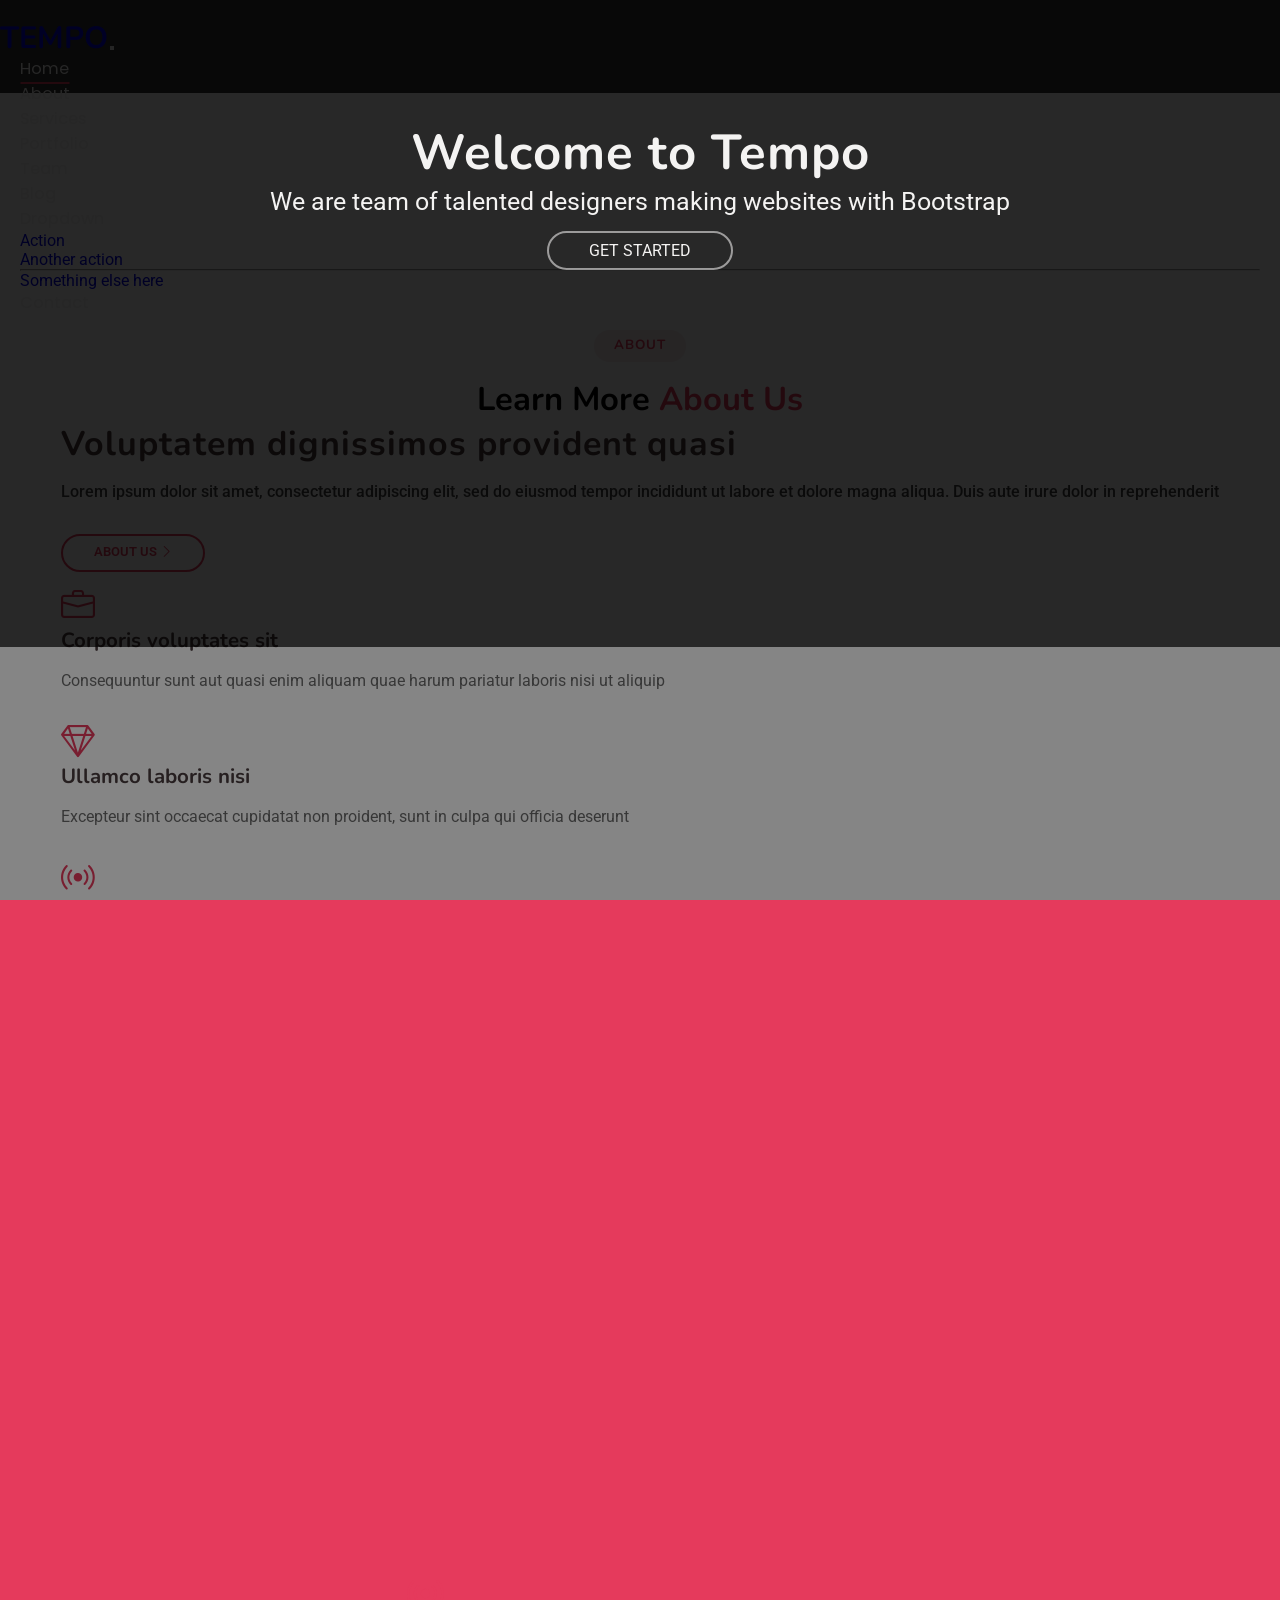
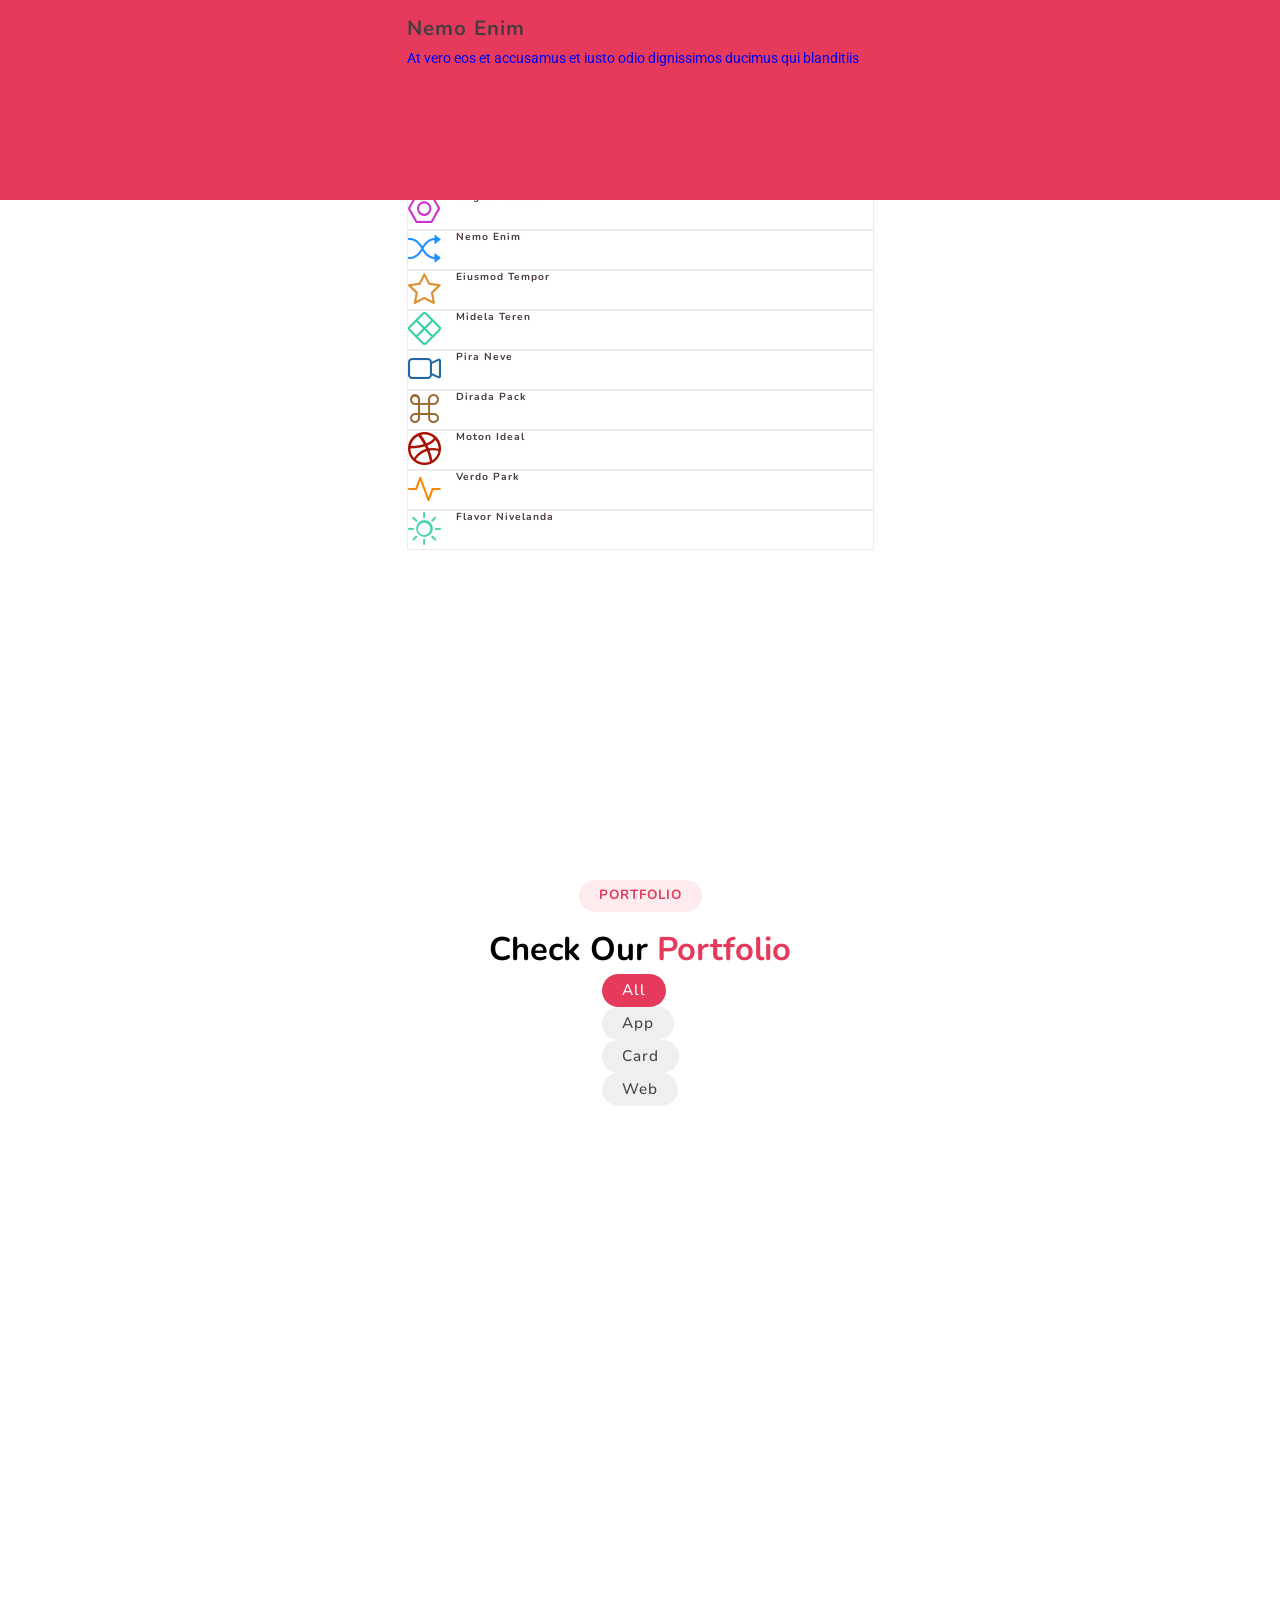
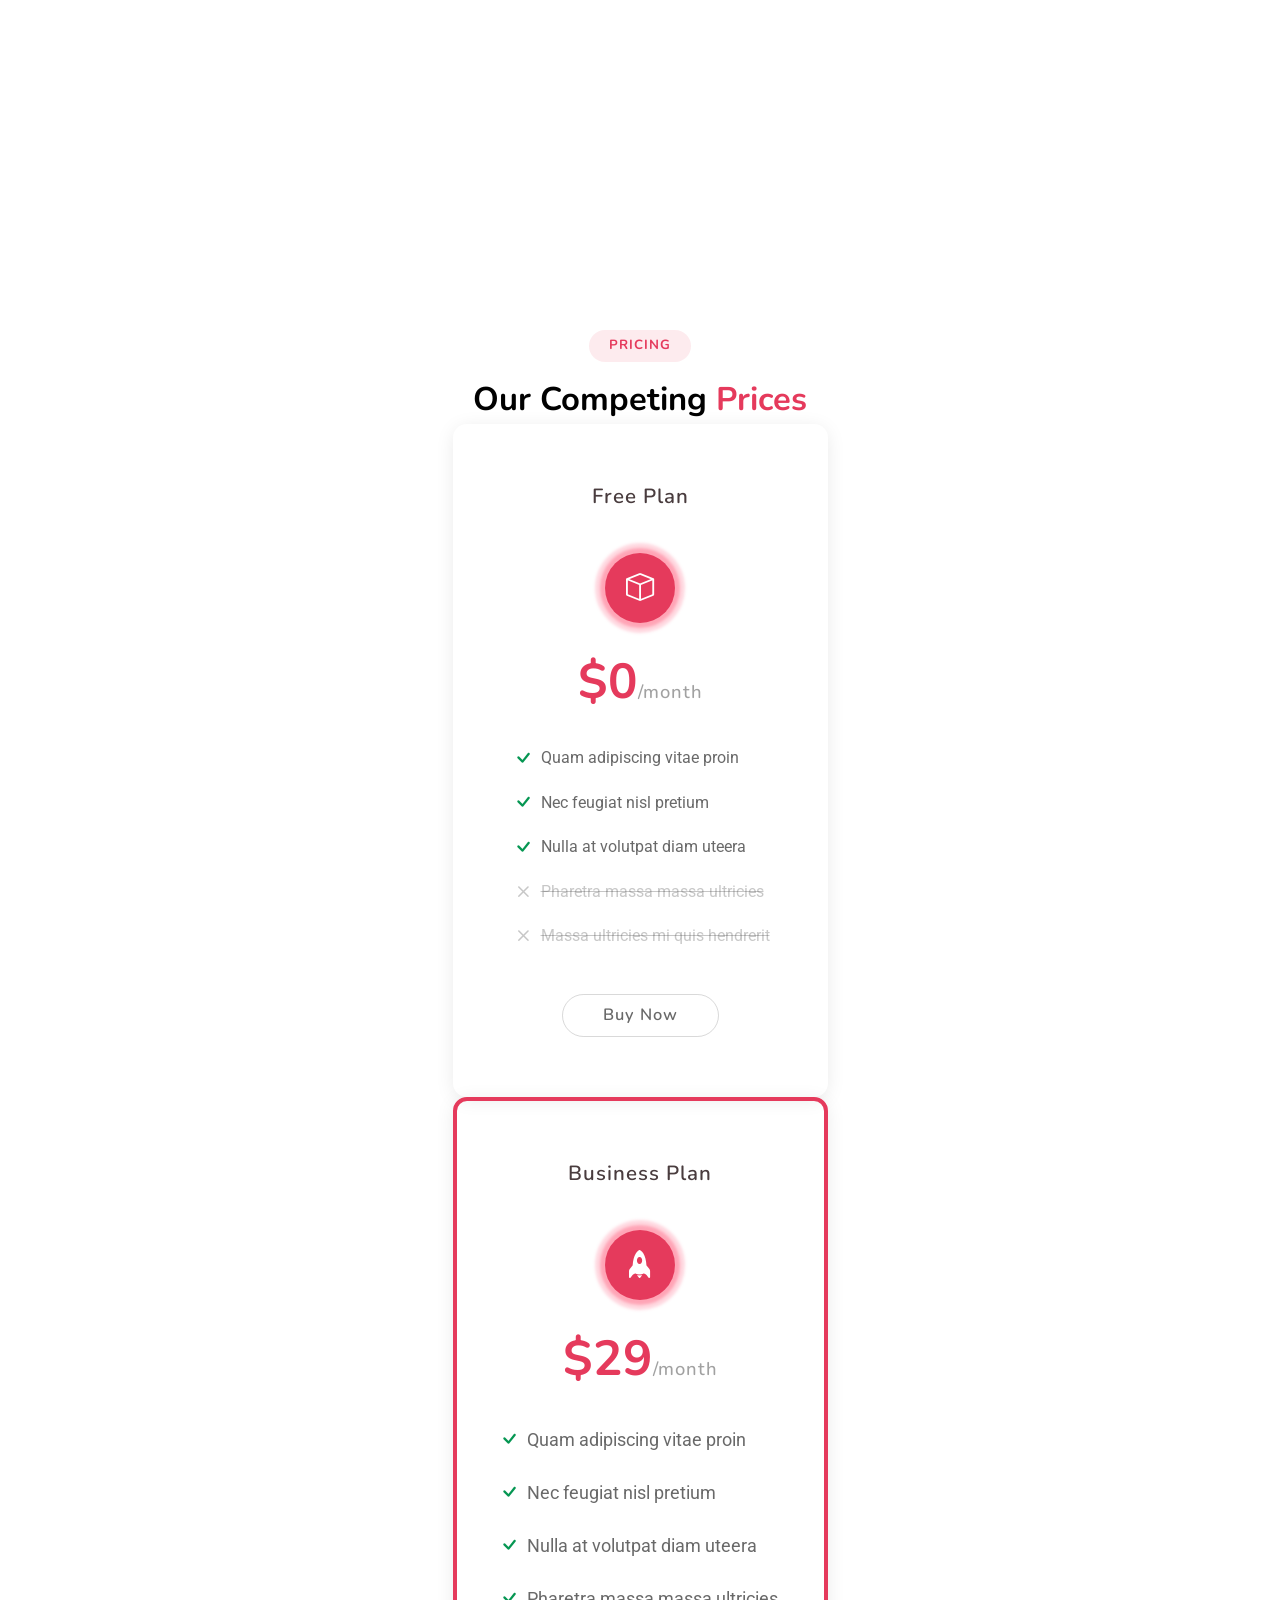
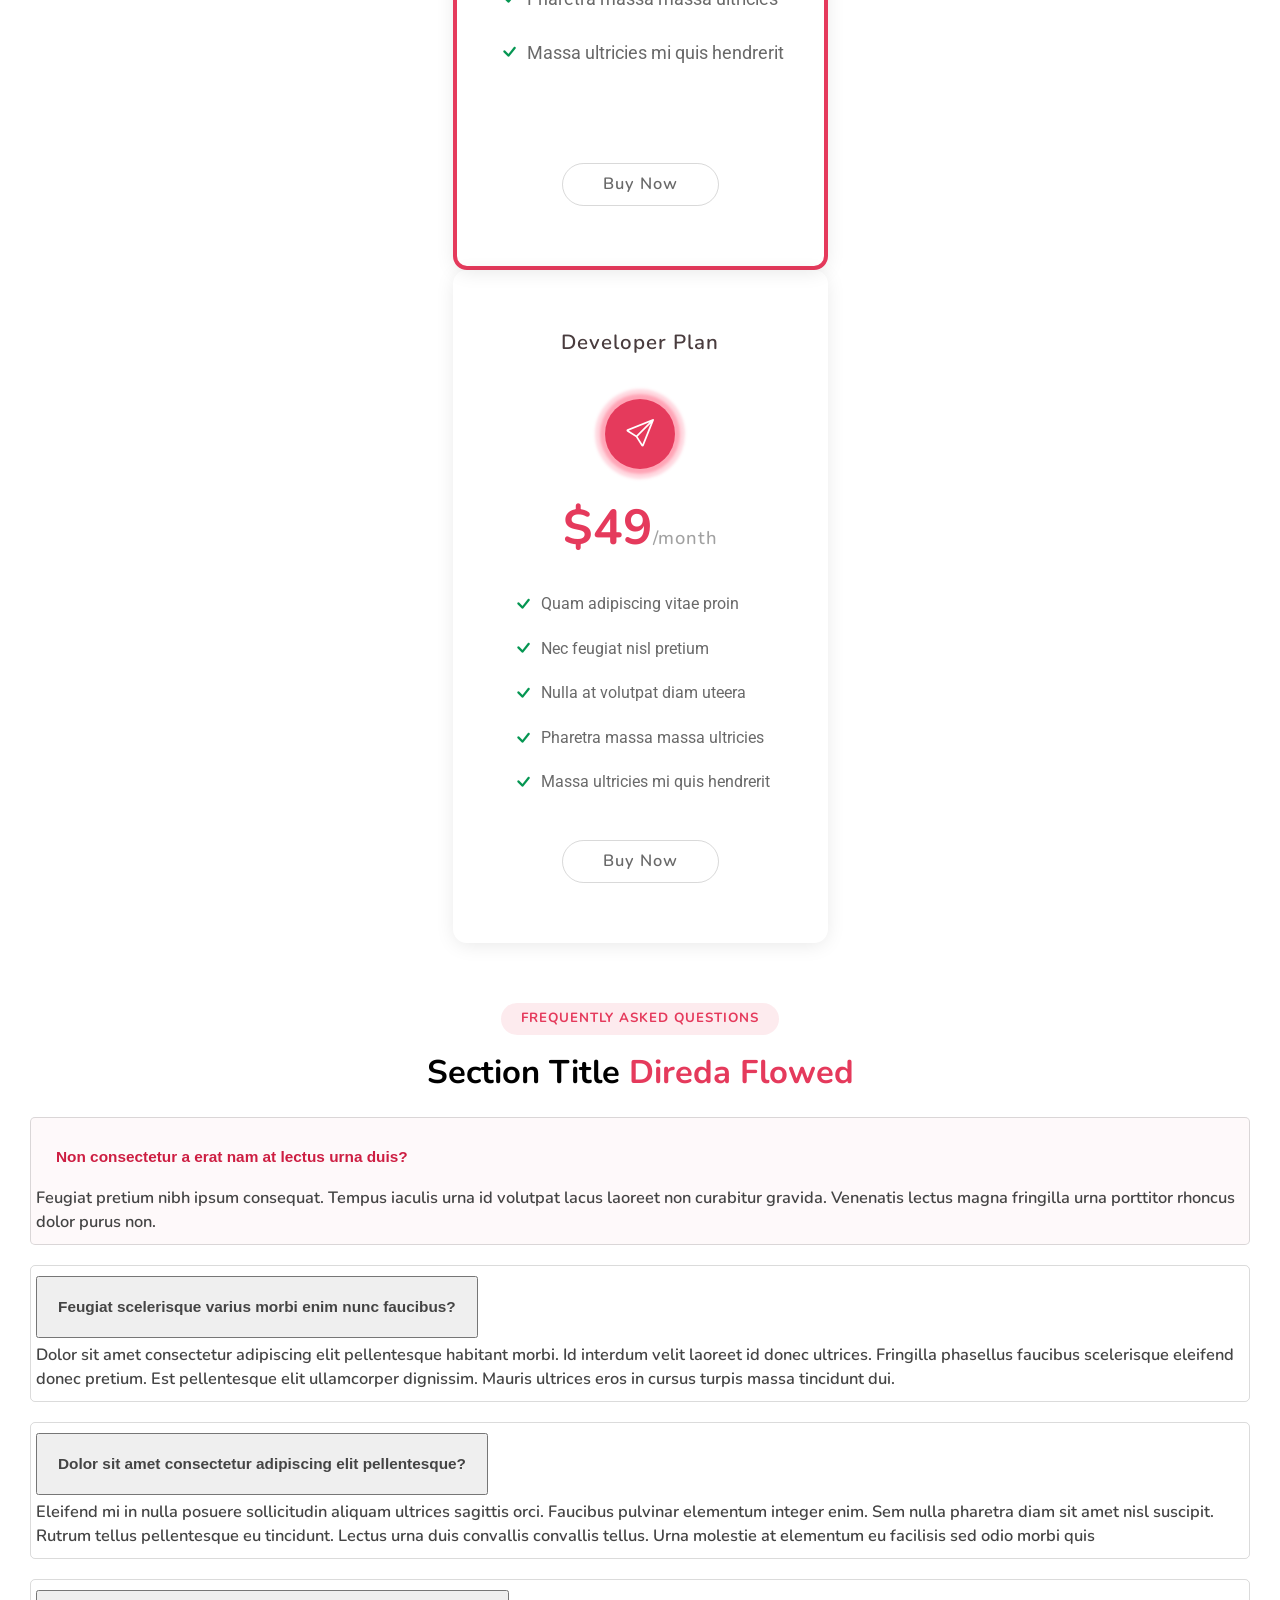
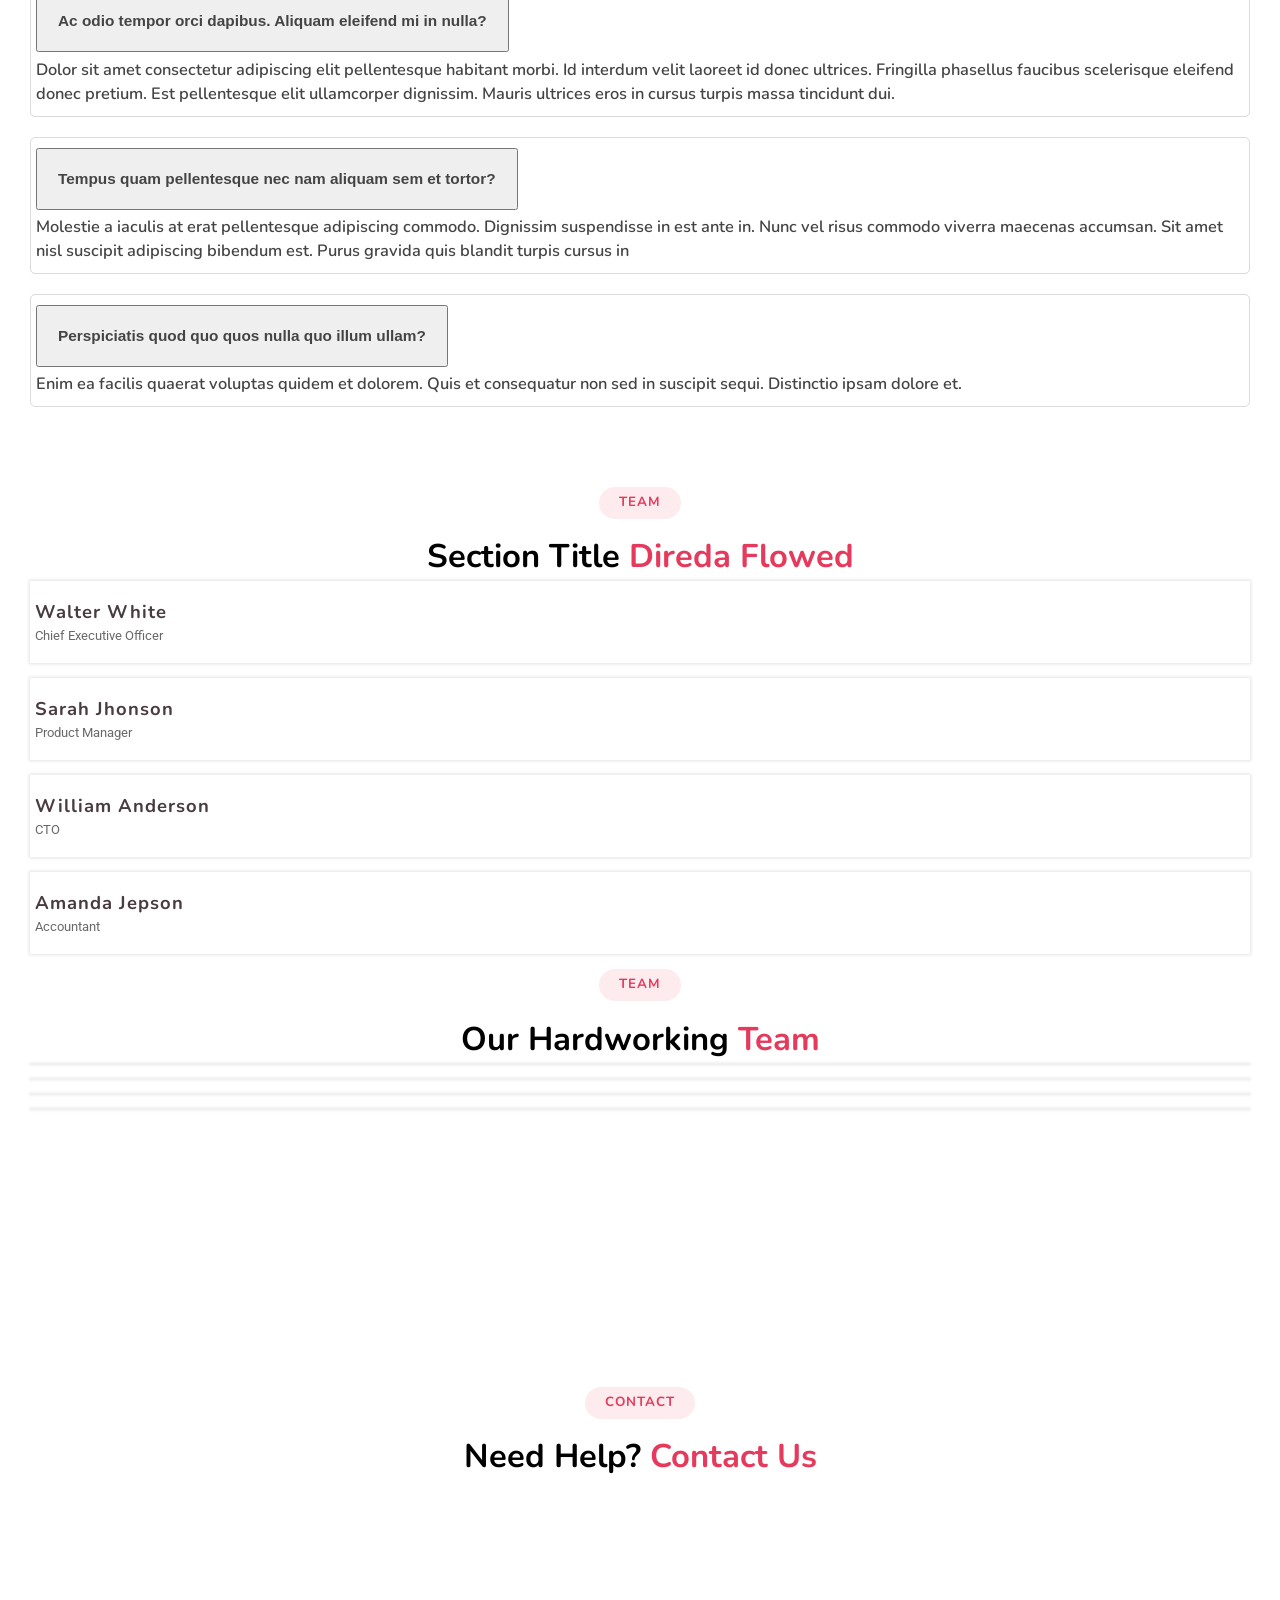
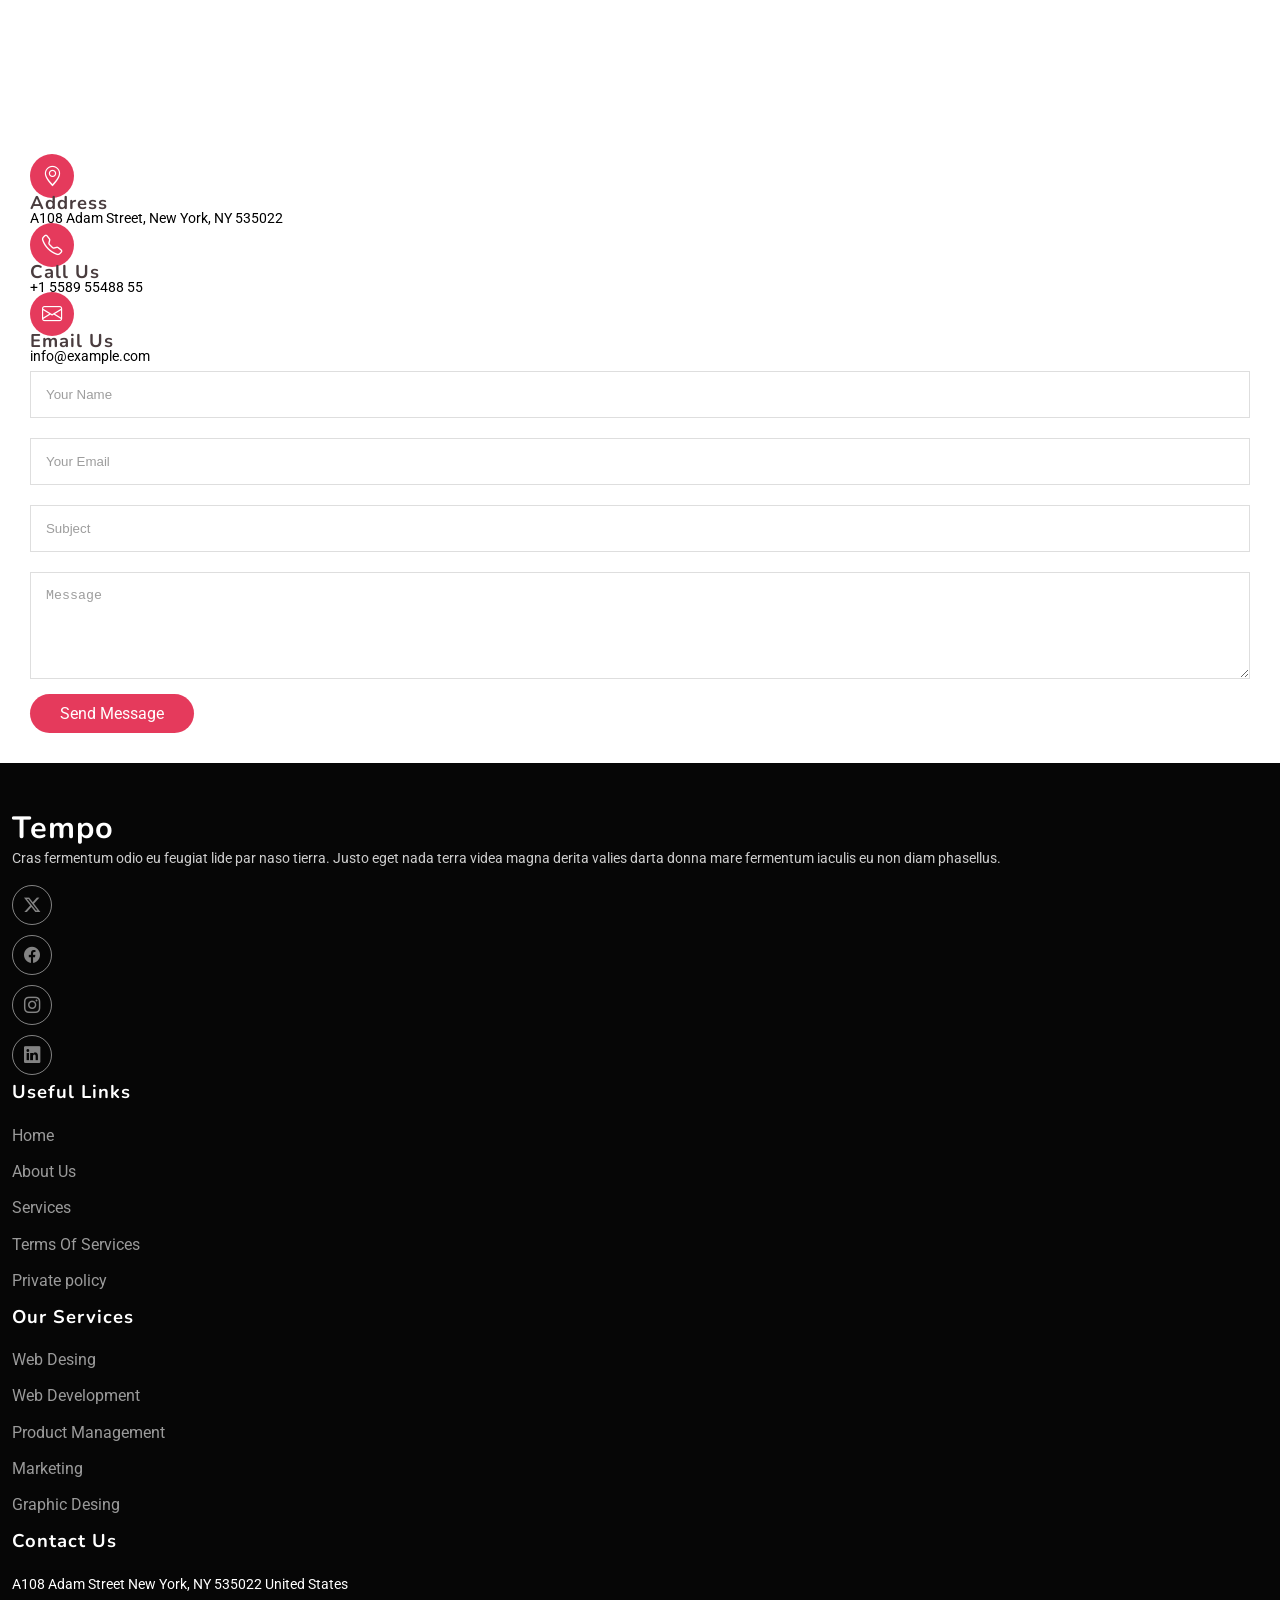
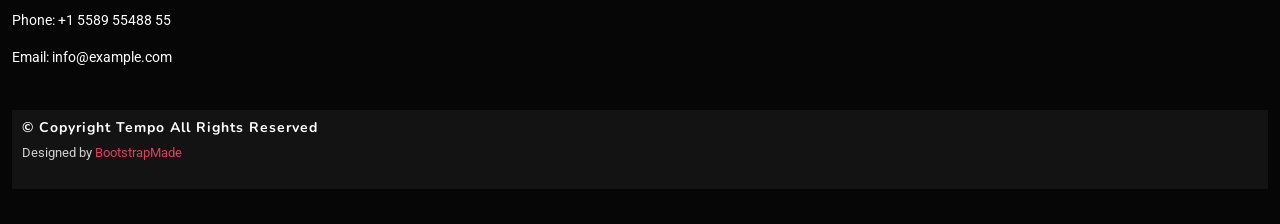
==== index.html @ a2fdde52 "Add files via upload" ====
<!DOCTYPE html>
<html lang="en">
  <head>
    <meta charset="UTF-8" />
    <meta name="viewport" content="width=device-width, initial-scale=1.0" />
    <!-- Fonts -->
    <link rel="preconnect" href="https://fonts.googleapis.com" />
    <link rel="preconnect" href="https://fonts.gstatic.com" crossorigin />
    <link
      href="https://fonts.googleapis.com/css2?family=Nunito:ital,wght@0,200..1000;1,200..1000&family=Poppins:ital,wght@0,100;0,200;0,300;0,400;0,500;0,600;0,700;0,800;0,900;1,100;1,200;1,300;1,400;1,500;1,600;1,700;1,800;1,900&family=Roboto:ital,wght@0,100..900;1,100..900&display=swap"
      rel="stylesheet" />
    <!-- Icons -->
    <link
      rel="stylesheet"
      href="https://cdn.jsdelivr.net/npm/bootstrap-icons@1.11.3/font/bootstrap-icons.min.css" />
    <!-- Font Awesome styles -->
    <link rel="stylesheet" href="fontawesome-free-7.0.0-web/css/all.min.css" />
    <link rel="stylesheet" href="bootstrap/css/bootstrap.min.css" />
    <link rel="stylesheet" href="style.css" />
    <title>Tempo</title>
  </head>
  <body data-bs-spy="scroll" data-bs-target="#navbar-example">
    <!-- Navbar  -->
    <nav
      class="navbar navbar-expand-lg navbar-dark fixed-top"
      id="navbar-example">
      <div class="container align-items-center">
        <a class="navbar-brand" href="#">Tempo</a>
        <button
          class="navbar-toggler"
          type="button"
          data-bs-toggle="collapse"
          data-bs-target="#navbarSupportedContent"
          aria-controls="navbarSupportedContent"
          aria-expanded="false"
          aria-label="Toggle navigation">
          <span class="navbar-toggler-icon"></span>
        </button>
        <div class="collapse navbar-collapse" id="navbarSupportedContent">
          <ul class="navbar-nav ms-auto mb-2 mb-lg-0">
            <li class="nav-item">
              <a class="nav-link active" aria-current="page" href="#home"
                >Home</a
              >
            </li>
            <li class="nav-item">
              <a class="nav-link" href="#about">About</a>
            </li>
            <li class="nav-item">
              <a class="nav-link" href="#services">Services</a>
            </li>
            <li class="nav-item">
              <a class="nav-link" href="#portfolio">Portfolio</a>
            </li>
            <li class="nav-item">
              <a class="nav-link" href="#team">Team</a>
            </li>
            <li class="nav-item">
              <a class="nav-link" href="#blog">Blog</a>
            </li>
            <li class="nav-item dropdown">
              <a
                class="nav-link dropdown-toggle"
                href="#"
                role="button"
                data-bs-toggle="dropdown"
                aria-expanded="false">
                Dropdown
              </a>
              <ul class="dropdown-menu">
                <li><a class="dropdown-item" href="#">Action</a></li>
                <li><a class="dropdown-item" href="#">Another action</a></li>
                <li><hr class="dropdown-divider" /></li>
                <li>
                  <a class="dropdown-item" href="#">Something else here</a>
                </li>
              </ul>
            </li>
            <li class="nav-item">
              <a class="nav-link" href="#contact">Contact</a>
            </li>
          </ul>
        </div>
      </div>
    </nav>
    <!-- Navbar-->
    <!-- hero -->
    <section class="hero-section vh-100 position-relative" id="home">
      <div class="items">
        <h1>Welcome to Tempo</h1>
        <p>We are team of talented designers making websites with Bootstrap</p>
        <a href="#" class="hero-section-btn">GET STARTED</a>
      </div>
    </section>
    <!-- hero -->
    <!-- about -->
    <section class="about" id="about">
      <div class="section-header">
        <h2 class="badge-custom">ABOUT</h2>
        <p>
          <span>Learn More</span>
          <span class="discription-title">About Us</span>
        </p>
      </div>
      <div class="container mt-5">
        <div class="row">
          <div
            class="col-12 col-xl-5 d-flex flex-column align-items-xl-start align-items-center">
            <h3>Voluptatem dignissimos provident quasi</h3>
            <p>
              Lorem ipsum dolor sit amet, consectetur adipiscing elit, sed do
              eiusmod tempor incididunt ut labore et dolore magna aliqua. Duis
              aute irure dolor in reprehenderit
            </p>
            <a href="#" class="about-btn"
              >ABOUT US <i class="bi bi-chevron-right"></i
            ></a>
          </div>
          <div class="col-12 col-xl-7">
            <div class="row">
              <div class="col-md-6 items">
                <i class="bi bi-briefcase"></i>
                <a href="#">Corporis voluptates sit</a>
                <p>
                  Consequuntur sunt aut quasi enim aliquam quae harum pariatur
                  laboris nisi ut aliquip
                </p>
              </div>
              <div class="col-md-6 items">
                <i class="bi bi-gem"></i>
                <a href="#">Ullamco laboris nisi</a>
                <p>
                  Excepteur sint occaecat cupidatat non proident, sunt in culpa
                  qui officia deserunt
                </p>
              </div>
              <div class="col-md-6 items">
                <i class="bi bi-broadcast"></i>
                <a href="#">Labore consequatur</a>
                <p>
                  Aut suscipit aut cum nemo deleniti aut omnis. Doloribus ut
                  maiores omnis facere
                </p>
              </div>
              <div class="col-md-6 items">
                <i class="bi bi-easel"></i>
                <a href="#">Beatae veritatis</a>
                <p>
                  Expedita veritatis consequuntur nihil tempore laudantium vitae
                  denat pacta
                </p>
              </div>
            </div>
          </div>
        </div>
      </div>
    </section>
    <!-- about -->
    <!-- services -->
    <section class="services" id="services">
      <div class="section-header">
        <h2 class="badge-custom">Services</h2>
        <p>
          <span>Check Our</span> <span class="discription-title">Services</span>
        </p>
      </div>
      <div class="container mt-5">
        <div class="row row-gap-3 mb-5">
          <div class="col-12 col-md-6 col-xl-3">
            <a
              href="#"
              class="card position-relative border-0 d-flex flex-column p-4 justify-content-center align-items-start">
              <i class="bi bi-activity"></i>
              <h4>Lorem Ipsum</h4>
              <p>
                Voluptatum deleniti atque corrupti quos dolores et quas
                molestias excepturi
              </p>
            </a>
          </div>
          <div class="col-12 col-md-6 col-xl-3">
            <a
              href="#"
              class="card border-0 d-flex flex-column p-4 justify-content-center align-items-start">
              <i class="bi bi-bounding-box-circles icon"></i>
              <h4>Sed ut perspici</h4>
              <p>
                Duis aute irure dolor in reprehenderit in voluptate velit esse
                cillum dolore
              </p>
            </a>
          </div>
          <div class="col-12 col-md-6 col-xl-3">
            <a
              href="#"
              class="card border-0 d-flex flex-column p-4 justify-content-center align-items-start">
              <i class="bi bi-calendar4-week icon"></i>
              <h4>Magni Dolores</h4>
              <p>
                Excepteur sint occaecat cupidatat non proident, sunt in culpa
                qui officia
              </p>
            </a>
          </div>
          <div class="col-12 col-md-6 col-xl-3">
            <a
              href="#"
              class="card border-0 d-flex flex-column p-4 justify-content-center align-items-start">
              <i class="bi bi-broadcast icon"></i>
              <h4>Nemo Enim</h4>
              <p>
                At vero eos et accusamus et iusto odio dignissimos ducimus qui
                blanditiis
              </p>
            </a>
          </div>
        </div>
        <div class="row row-gap-3 mb-5">
          <div class="col-12 col-md-4 col-xl-3">
            <a href="#" class="box d-flex p-3 align-items-center gap-4">
              <i class="bi bi-eye icon icon-1"></i>
              <h4>Lorem Ipsum</h4>
            </a>
          </div>
          <div class="col-12 col-md-4 col-xl-3">
            <a href="#" class="box d-flex p-3 align-items-center gap-4">
              <i class="bi bi-infinity icon icon-2"></i>
              <h4>Dolor Sitema</h4>
            </a>
          </div>
          <div class="col-12 col-md-4 col-xl-3">
            <a href="#" class="box d-flex p-3 align-items-center gap-4">
              <i class="bi bi-mortarboard icon icon-3"></i>
              <h4>Sed perspiciatis</h4>
            </a>
          </div>
          <div class="col-12 col-md-4 col-xl-3">
            <a href="#" class="box d-flex p-3 align-items-center gap-4">
              <i class="bi bi-nut icon icon-4"></i>
              <h4>Magni Dolores</h4>
            </a>
          </div>
          <div class="col-12 col-md-4 col-xl-3">
            <a href="#" class="box d-flex p-3 align-items-center gap-4">
              <i class="bi bi-shuffle icon icon-5"></i>
              <h4>Nemo Enim</h4>
            </a>
          </div>
          <div class="col-12 col-md-4 col-xl-3">
            <a href="#" class="box d-flex p-3 align-items-center gap-4">
              <i class="bi bi-star icon icon-6"></i>
              <h4>Eiusmod Tempor</h4>
            </a>
          </div>
          <div class="col-12 col-md-4 col-xl-3">
            <a href="#" class="box d-flex p-3 align-items-center gap-4">
              <i class="bi bi-x-diamond icon icon-7"></i>
              <h4>Midela Teren</h4>
            </a>
          </div>
          <div class="col-12 col-md-4 col-xl-3">
            <a href="#" class="box d-flex p-3 align-items-center gap-4">
              <i class="bi bi-camera-video icon icon-8"></i>
              <h4>Pira Neve</h4>
            </a>
          </div>
          <div class="col-12 col-md-4 col-xl-3">
            <a href="#" class="box d-flex p-3 align-items-center gap-4">
              <i class="bi bi-command icon icon-9"></i>
              <h4>Dirada Pack</h4>
            </a>
          </div>
          <div class="col-12 col-md-4 col-xl-3">
            <a href="#" class="box d-flex p-3 align-items-center gap-4">
              <i class="bi bi-dribbble icon icon-10"></i>
              <h4>Moton Ideal</h4>
            </a>
          </div>
          <div class="col-12 col-md-4 col-xl-3">
            <a href="#" class="box d-flex p-3 align-items-center gap-4">
              <i class="bi bi-activity icon icon-11"></i>
              <h4>Verdo Park</h4>
            </a>
          </div>
          <div class="col-12 col-md-4 col-xl-3">
            <a href="#" class="box d-flex p-3 align-items-center gap-4">
              <i class="bi bi-brightness-high icon icon-12"></i>
              <h4>Flavor Nivelanda</h4>
            </a>
          </div>
        </div>
      </div>
    </section>
    <!-- services -->
    <!-- CTA -->
    <section
      class="cta position-relative d-flex flex-column justify-content-center align-items-center gap-3">
      <h3 class="cta-header">Call To Action</h3>
      <p class="text-center">
        Duis aute irure dolor in reprehenderit in voluptate velit esse cillum
        dolore eu fugiat nulla pariatur. Excepteur sint occaecat cupidatat non
        proident, sunt in culpa qui officia deserunt mollit anim id est laborum.
      </p>
      <a href="#" class="cta-btn">Call To Action</a>
    </section>
    <!-- CTA -->
    <!-- Portfolio -->
    <section class="portfolio" id="portfolio">
      <div class="section-header">
        <h2 class="badge-custom">Portfolio</h2>
        <p>
          <span>Check Our</span>
          <span class="discription-title">Portfolio</span>
        </p>
      </div>
      <ul
        class="nav nav-tabs w-100 border-0 justify-content-center gap-2"
        id="myTab"
        role="tablist">
        <li class="nav-item" role="presentation">
          <button
            class="nav-link active"
            id="home-tab"
            data-bs-toggle="tab"
            data-bs-target="#home-pane"
            type="button"
            role="tab"
            aria-controls="home-pane"
            aria-selected="true">
            All
          </button>
        </li>
        <li class="nav-item" role="presentation">
          <button
            class="nav-link"
            id="app"
            data-bs-toggle="tab"
            data-bs-target="#app-pane"
            type="button"
            role="tab"
            aria-controls="app-pane"
            aria-selected="false">
            App
          </button>
        </li>
        <li class="nav-item" role="presentation">
          <button
            class="nav-link"
            id="card"
            data-bs-toggle="tab"
            data-bs-target="#card-pane"
            type="button"
            role="tab"
            aria-controls="card-pane"
            aria-selected="false">
            Card
          </button>
        </li>
        <li class="nav-item" role="presentation">
          <button
            class="nav-link"
            id="web"
            data-bs-toggle="tab"
            data-bs-target="#web-pane"
            type="button"
            role="tab"
            aria-controls="web-pane"
            aria-selected="false">
            Web
          </button>
        </li>
      </ul>
      <div class="tab-content" id="myTabContent">
        <div
          class="tab-pane fade show active"
          id="home-pane"
          role="tabpanel"
          aria-labelledby="home-tab"
          tabindex="0">
          <div class="container">
            <div class="row-custom">
              <span>
                <img src="images/PHOTO-2025-08-03-17-48-18 3.jpg" alt="" />
                <div
                  class="items d-flex align-items-center justify-content-between w-100">
                  <div class="text">
                    <h4>App 1</h4>
                    <p>Lorem ipsum dolor sit amet</p>
                  </div>
                  <div class="links">
                    <a href="#"><i class="bi bi-zoom-in"></i></a>
                    <a href="#"><i class="bi bi-link-45deg"></i></a>
                  </div>
                </div>
              </span>
              <span>
                <img src="images/PHOTO-2025-08-03-17-48-10.jpg" alt="" />
                <div
                  class="items d-flex align-items-center justify-content-between w-100">
                  <div class="text">
                    <h4>Branding 2</h4>
                    <p>Lorem ipsum dolor sit amet</p>
                  </div>
                  <div class="links">
                    <a href="#"><i class="bi bi-zoom-in"></i></a>
                    <a href="#"><i class="bi bi-link-45deg"></i></a>
                  </div>
                </div>
              </span>
              <span>
                <img src="images/PHOTO-2025-08-03-17-48-18 5.jpg" alt="" />
                <div
                  class="items d-flex align-items-center justify-content-between w-100">
                  <div class="text">
                    <h4>Product 1</h4>
                    <p>Lorem ipsum dolor sit amet</p>
                  </div>
                  <div class="links">
                    <a href="#"><i class="bi bi-zoom-in"></i></a>
                    <a href="#"><i class="bi bi-link-45deg"></i></a>
                  </div>
                </div>
              </span>
              <span>
                <img src="images/PHOTO-2025-08-03-17-48-18.jpg" alt="" />
                <div
                  class="items d-flex align-items-center justify-content-between w-100">
                  <div class="text">
                    <h4>Product 2</h4>
                    <p>Lorem ipsum dolor sit amet</p>
                  </div>
                  <div class="links">
                    <a href="#"><i class="bi bi-zoom-in"></i></a>
                    <a href="#"><i class="bi bi-link-45deg"></i></a>
                  </div>
                </div>
              </span>
              <span>
                <img src="images/PHOTO-2025-08-03-17-48-16 3.jpg" alt="" />
                <div
                  class="items d-flex align-items-center justify-content-between w-100">
                  <div class="text">
                    <h4>Branding 3</h4>
                    <p>Lorem ipsum dolor sit amet</p>
                  </div>
                  <div class="links">
                    <a href="#"><i class="bi bi-zoom-in"></i></a>
                    <a href="#"><i class="bi bi-link-45deg"></i></a>
                  </div>
                </div>
              </span>
              <span>
                <img src="images/PHOTO-2025-08-03-17-48-12.jpg" alt="" />
                <div
                  class="items d-flex align-items-center justify-content-between w-100">
                  <div class="text">
                    <h4>Branding 1</h4>
                    <p>Lorem ipsum dolor sit amet</p>
                  </div>
                  <div class="links">
                    <a href="#"><i class="bi bi-zoom-in"></i></a>
                    <a href="#"><i class="bi bi-link-45deg"></i></a>
                  </div>
                </div>
              </span>
              <span>
                <img src="images/PHOTO-2025-08-03-17-48-17 4.jpg" alt="" />
                <div
                  class="items d-flex align-items-center justify-content-between w-100">
                  <div class="text">
                    <h4>App 2</h4>
                    <p>Lorem ipsum dolor sit amet</p>
                  </div>
                  <div class="links">
                    <a href="#"><i class="bi bi-zoom-in"></i></a>
                    <a href="#"><i class="bi bi-link-45deg"></i></a>
                  </div>
                </div>
              </span>
              <span>
                <img src="images/PHOTO-2025-08-03-17-48-16 2.jpg" alt="" />
                <div
                  class="items d-flex align-items-center justify-content-between w-100">
                  <div class="text">
                    <h4>App 3</h4>
                    <p>Lorem ipsum dolor sit amet</p>
                  </div>
                  <div class="links">
                    <a href="#"><i class="bi bi-zoom-in"></i></a>
                    <a href="#"><i class="bi bi-link-45deg"></i></a>
                  </div>
                </div>
              </span>
              <span>
                <img src="images/PHOTO-2025-08-03-17-48-16.jpg" alt="" />
                <div
                  class="items d-flex align-items-center justify-content-between w-100">
                  <div class="text">
                    <h4>Product 3</h4>
                    <p>Lorem ipsum dolor sit amet</p>
                  </div>
                  <div class="links">
                    <a href="#"><i class="bi bi-zoom-in"></i></a>
                    <a href="#"><i class="bi bi-link-45deg"></i></a>
                  </div>
                </div>
              </span>
            </div>
          </div>
        </div>
        <div
          class="tab-pane fade"
          id="app-pane"
          role="tabpanel"
          aria-labelledby="app"
          tabindex="0">
          <div class="container">
            <div class="row-custom">
              <span>
                <img src="images/PHOTO-2025-08-03-17-48-18 3.jpg" alt="" />
                <div
                  class="items d-flex align-items-center justify-content-between w-100">
                  <div class="text">
                    <h4>App 1</h4>
                    <p>Lorem ipsum dolor sit amet</p>
                  </div>
                  <div class="links">
                    <a href="#"><i class="bi bi-zoom-in"></i></a>
                    <a href="#"><i class="bi bi-link-45deg"></i></a>
                  </div>
                </div>
              </span>
              <span>
                <img src="images/PHOTO-2025-08-03-17-48-17 4.jpg" alt="" />
                <div
                  class="items d-flex align-items-center justify-content-between w-100">
                  <div class="text">
                    <h4>App 2</h4>
                    <p>Lorem ipsum dolor sit amet</p>
                  </div>
                  <div class="links">
                    <a href="#"><i class="bi bi-zoom-in"></i></a>
                    <a href="#"><i class="bi bi-link-45deg"></i></a>
                  </div>
                </div>
              </span>
              <span>
                <img src="images/PHOTO-2025-08-03-17-48-16 2.jpg" alt="" />
                <div
                  class="items d-flex align-items-center justify-content-between w-100">
                  <div class="text">
                    <h4>App 3</h4>
                    <p>Lorem ipsum dolor sit amet</p>
                  </div>
                  <div class="links">
                    <a href="#"><i class="bi bi-zoom-in"></i></a>
                    <a href="#"><i class="bi bi-link-45deg"></i></a>
                  </div>
                </div>
              </span>
            </div>
          </div>
        </div>
        <div
          class="tab-pane fade"
          id="card-pane"
          role="tabpanel"
          aria-labelledby="card"
          tabindex="0">
          <div class="container">
            <div class="row-custom">
              <span>
                <img src="images/PHOTO-2025-08-03-17-48-18 5.jpg" alt="" />
                <div
                  class="items d-flex align-items-center justify-content-between w-100">
                  <div class="text">
                    <h4>Product 1</h4>
                    <p>Lorem ipsum dolor sit amet</p>
                  </div>
                  <div class="links">
                    <a href="#"><i class="bi bi-zoom-in"></i></a>
                    <a href="#"><i class="bi bi-link-45deg"></i></a>
                  </div>
                </div>
              </span>
              <span>
                <img src="images/PHOTO-2025-08-03-17-48-18.jpg" alt="" />
                <div
                  class="items d-flex align-items-center justify-content-between w-100">
                  <div class="text">
                    <h4>Product 2</h4>
                    <p>Lorem ipsum dolor sit amet</p>
                  </div>
                  <div class="links">
                    <a href="#"><i class="bi bi-zoom-in"></i></a>
                    <a href="#"><i class="bi bi-link-45deg"></i></a>
                  </div>
                </div>
              </span>
              <span>
                <img src="images/PHOTO-2025-08-03-17-48-16.jpg" alt="" />
                <div
                  class="items d-flex align-items-center justify-content-between w-100">
                  <div class="text">
                    <h4>Product 3</h4>
                    <p>Lorem ipsum dolor sit amet</p>
                  </div>
                  <div class="links">
                    <a href="#"><i class="bi bi-zoom-in"></i></a>
                    <a href="#"><i class="bi bi-link-45deg"></i></a>
                  </div>
                </div>
              </span>
            </div>
          </div>
        </div>
        <div
          class="tab-pane fade"
          id="web-pane"
          role="tabpanel"
          aria-labelledby="web"
          tabindex="0">
          <div class="container">
            <div class="row-custom">
              <span>
                <img src="images/PHOTO-2025-08-03-17-48-12.jpg" alt="" />
                <div
                  class="items d-flex align-items-center justify-content-between w-100">
                  <div class="text">
                    <h4>Branding 1</h4>
                    <p>Lorem ipsum dolor sit amet</p>
                  </div>
                  <div class="links">
                    <a href="#"><i class="bi bi-zoom-in"></i></a>
                    <a href="#"><i class="bi bi-link-45deg"></i></a>
                  </div>
                </div>
              </span>
              <span>
                <img src="images/PHOTO-2025-08-03-17-48-10.jpg" alt="" />
                <div
                  class="items d-flex align-items-center justify-content-between w-100">
                  <div class="text">
                    <h4>Branding 2</h4>
                    <p>Lorem ipsum dolor sit amet</p>
                  </div>
                  <div class="links">
                    <a href="#"><i class="bi bi-zoom-in"></i></a>
                    <a href="#"><i class="bi bi-link-45deg"></i></a>
                  </div>
                </div>
              </span>
              <span>
                <img src="images/PHOTO-2025-08-03-17-48-16 3.jpg" alt="" />
                <div
                  class="items d-flex align-items-center justify-content-between w-100">
                  <div class="text">
                    <h4>Branding 3</h4>
                    <p>Lorem ipsum dolor sit amet</p>
                  </div>
                  <div class="links">
                    <a href="#"><i class="bi bi-zoom-in"></i></a>
                    <a href="#"><i class="bi bi-link-45deg"></i></a>
                  </div>
                </div>
              </span>
            </div>
          </div>
        </div>
      </div>
    </section>
    <!-- Portfolio -->
    <!-- Pricing -->
    <section class="pricing" id="pricing">
      <div class="section-header">
        <h2 class="badge-custom">Pricing</h2>
        <p>
          <span>Our Competing</span>
          <span class="discription-title">Prices</span>
        </p>
      </div>
      <div class="container">
        <div class="row align-items-center gap-0">
          <div class="col-12 col-md-4 px-0">
            <div class="card">
              <h3>Free Plan</h3>
              <div class="icon"><i class="bi bi-box"></i></div>
              <h4><span>$0</span>/month</h4>
              <ul>
                <li><i class="bi bi-check"></i> Quam adipiscing vitae proin</li>
                <li><i class="bi bi-check"></i> Nec feugiat nisl pretium</li>
                <li>
                  <i class="bi bi-check"></i> Nulla at volutpat diam uteera
                </li>
                <li class="x">
                  <i class="bi bi-x"></i> Pharetra massa massa ultricies
                </li>
                <li class="x">
                  <i class="bi bi-x"></i> Massa ultricies mi quis hendrerit
                </li>
              </ul>
              <a href="#" class="buy-btn">Buy Now</a>
            </div>
          </div>
          <div class="col-12 col-md-4 px-0">
            <div class="card special">
              <h3>Business Plan</h3>
              <div class="icon"><i class="bi bi-rocket-fill"></i></div>
              <h4><span>$29</span>/month</h4>
              <ul>
                <li><i class="bi bi-check"></i> Quam adipiscing vitae proin</li>
                <li><i class="bi bi-check"></i> Nec feugiat nisl pretium</li>
                <li>
                  <i class="bi bi-check"></i> Nulla at volutpat diam uteera
                </li>
                <li>
                  <i class="bi bi-check"></i> Pharetra massa massa ultricies
                </li>
                <li>
                  <i class="bi bi-check"></i> Massa ultricies mi quis hendrerit
                </li>
              </ul>
              <a href="#" class="buy-btn">Buy Now</a>
            </div>
          </div>
          <div class="col-12 col-md-4 px-0">
            <div class="card">
              <h3>Developer Plan</h3>
              <div class="icon"><i class="bi bi-send"></i></div>
              <h4><span>$49</span>/month</h4>
              <ul>
                <li><i class="bi bi-check"></i> Quam adipiscing vitae proin</li>
                <li><i class="bi bi-check"></i> Nec feugiat nisl pretium</li>
                <li>
                  <i class="bi bi-check"></i> Nulla at volutpat diam uteera
                </li>
                <li>
                  <i class="bi bi-check"></i> Pharetra massa massa ultricies
                </li>
                <li>
                  <i class="bi bi-check"></i> Massa ultricies mi quis hendrerit
                </li>
              </ul>
              <a href="#" class="buy-btn">Buy Now</a>
            </div>
          </div>
        </div>
      </div>
    </section>
    <!-- Pricing -->
    <!-- questions -->
<section class="questions">
  <div class="section-header">
    <h2 class="badge-custom">Frequently Asked Questions</h2>
    <p>
      <span>Section Title</span>
      <span class="discription-title">Direda Flowed</span>
    </p>
  </div>
  <div class="container">
    <div class="row justify-content-center">
      <div class="col-10">
        <div class="accordion" id="accordionExample">

          <div class="accordion-item collapsed-item">
            <button
              class="accordion-button"
              type="button"
              data-bs-toggle="collapse"
              data-bs-target="#collapseOne"
              aria-expanded="true"
              aria-controls="collapseOne">
              Non consectetur a erat nam at lectus urna duis?
            </button>
            <div id="collapseOne" class="accordion-collapse collapse show">
              <div class="accordion-body">
                Feugiat pretium nibh ipsum consequat. Tempus iaculis urna id
                volutpat lacus laoreet non curabitur gravida. Venenatis
                lectus magna fringilla urna porttitor rhoncus dolor purus
                non.
              </div>
            </div>
          </div>

          <div class="accordion-item">
            <h2 class="accordion-header">
              <button
                class="accordion-button collapsed"
                type="button"
                data-bs-toggle="collapse"
                data-bs-target="#collapseTwo"
                aria-expanded="false"
                aria-controls="collapseTwo">
                Feugiat scelerisque varius morbi enim nunc faucibus?
              </button>
            </h2>
            <div id="collapseTwo" class="accordion-collapse collapse">
              <div class="accordion-body">
                Dolor sit amet consectetur adipiscing elit pellentesque
                habitant morbi. Id interdum velit laoreet id donec ultrices.
                Fringilla phasellus faucibus scelerisque eleifend donec
                pretium. Est pellentesque elit ullamcorper dignissim. Mauris
                ultrices eros in cursus turpis massa tincidunt dui.
              </div>
            </div>
          </div>

          <div class="accordion-item">
            <h2 class="accordion-header">
              <button
                class="accordion-button collapsed"
                type="button"
                data-bs-toggle="collapse"
                data-bs-target="#collapseThree"
                aria-expanded="false"
                aria-controls="collapseThree">
                Dolor sit amet consectetur adipiscing elit pellentesque?
              </button>
            </h2>
            <div id="collapseThree" class="accordion-collapse collapse">
              <div class="accordion-body">
                Eleifend mi in nulla posuere sollicitudin aliquam ultrices
                sagittis orci. Faucibus pulvinar elementum integer enim. Sem
                nulla pharetra diam sit amet nisl suscipit. Rutrum tellus
                pellentesque eu tincidunt. Lectus urna duis convallis
                convallis tellus. Urna molestie at elementum eu facilisis
                sed odio morbi quis
              </div>
            </div>
          </div>

          <div class="accordion-item">
            <h2 class="accordion-header">
              <button
                class="accordion-button collapsed"
                type="button"
                data-bs-toggle="collapse"
                data-bs-target="#collapseFour"
                aria-expanded="false"
                aria-controls="collapseFour">
                Ac odio tempor orci dapibus. Aliquam eleifend mi in nulla?
              </button>
            </h2>
            <div id="collapseFour" class="accordion-collapse collapse">
              <div class="accordion-body">
                Dolor sit amet consectetur adipiscing elit pellentesque
                habitant morbi. Id interdum velit laoreet id donec ultrices.
                Fringilla phasellus faucibus scelerisque eleifend donec
                pretium. Est pellentesque elit ullamcorper dignissim. Mauris
                ultrices eros in cursus turpis massa tincidunt dui.
              </div>
            </div>
          </div>

          <div class="accordion-item">
            <h2 class="accordion-header">
              <button
                class="accordion-button collapsed"
                type="button"
                data-bs-toggle="collapse"
                data-bs-target="#collapseFive"
                aria-expanded="false"
                aria-controls="collapseFive">
                Tempus quam pellentesque nec nam aliquam sem et tortor?
              </button>
            </h2>
            <div id="collapseFive" class="accordion-collapse collapse">
              <div class="accordion-body">
                Molestie a iaculis at erat pellentesque adipiscing commodo.
                Dignissim suspendisse in est ante in. Nunc vel risus commodo
                viverra maecenas accumsan. Sit amet nisl suscipit adipiscing
                bibendum est. Purus gravida quis blandit turpis cursus in
              </div>
            </div>
          </div>

          <div class="accordion-item">
            <h2 class="accordion-header">
              <button
                class="accordion-button collapsed"
                type="button"
                data-bs-toggle="collapse"
                data-bs-target="#collapseSix"
                aria-expanded="false"
                aria-controls="collapseSix">
                Perspiciatis quod quo quos nulla quo illum ullam?
              </button>
            </h2>
            <div id="collapseSix" class="accordion-collapse collapse">
              <div class="accordion-body">
                Enim ea facilis quaerat voluptas quidem et dolorem. Quis et
                consequatur non sed in suscipit sequi. Distinctio ipsam
                dolore et.
              </div>
            </div>
          </div>

        </div>
      </div>
    </div>
  </div>
</section>
    <!-- Team -->
    <section class="team" id="team">
      <div class="section-header">
        <h2 class="badge-custom">Team</h2>
        <p>
          <span>Section Title</span>
          <span class="discription-title">Direda Flowed</span>
        </p>
      </div>
      <div class="container mb-5 pb-5">
        <div class="row my-5">
          <div class="col-12 col-md-6 col-xl-3">
            <div class="card text-center border-0">
              <div class="image position-relative">
                <img
                  src="images/PHOTO-2025-08-03-17-48-17 2.jpg"
                  class="img-fluid"
                  alt=""
                  srcset="" />
                <div class="links">
                  <a href="#"><i class="bi bi-twitter-x"></i></a>
                  <a href="#"><i class="bi bi-facebook"></i></a>
                  <a href="#"><i class="bi bi-instagram"></i></a>
                  <a href="#"><i class="bi bi-linkedin"></i></a>
                </div>
              </div>
              <div class="card-body">
                <h5 class="card-title">Walter White</h5>
                <p class="card-text">Chief Executive Officer</p>
              </div>
            </div>
          </div>
          <div class="col-12 col-md-6 col-xl-3">
            <div class="card text-center border-0">
              <div class="image position-relative">
                <img
                  src="images/PHOTO-2025-08-03-17-48-17.jpg"
                  class="img-fluid"
                  alt=""
                  srcset="" />
                <div class="links">
                  <a href="#"><i class="bi bi-twitter-x"></i></a>
                  <a href="#"><i class="bi bi-facebook"></i></a>
                  <a href="#"><i class="bi bi-instagram"></i></a>
                  <a href="#"><i class="bi bi-linkedin"></i></a>
                </div>
              </div>
              <div class="card-body">
                <h5 class="card-title">Sarah Jhonson</h5>
                <p class="card-text">Product Manager</p>
              </div>
            </div>
          </div>
          <div class="col-12 col-md-6 col-xl-3">
            <div class="card text-center border-0">
              <div class="image position-relative">
                <img
                  src="images/PHOTO-2025-08-03-17-48-18 2.jpg"
                  class="img-fluid"
                  alt=""
                  srcset="" />
                <div class="links">
                  <a href="#"><i class="bi bi-twitter-x"></i></a>
                  <a href="#"><i class="bi bi-facebook"></i></a>
                  <a href="#"><i class="bi bi-instagram"></i></a>
                  <a href="#"><i class="bi bi-linkedin"></i></a>
                </div>
              </div>
              <div class="card-body">
                <h5 class="card-title">William Anderson</h5>
                <p class="card-text">CTO</p>
              </div>
            </div>
          </div>
          <div class="col-12 col-md-6 col-xl-3">
            <div class="card text-center border-0">
              <div class="image position-relative">
                <img
                  src="images/PHOTO-2025-08-03-17-48-17 3.jpg"
                  class="img-fluid"
                  alt=""
                  srcset="" />
                <div class="links">
                  <a href="#"><i class="bi bi-twitter-x"></i></a>
                  <a href="#"><i class="bi bi-facebook"></i></a>
                  <a href="#"><i class="bi bi-instagram"></i></a>
                  <a href="#"><i class="bi bi-linkedin"></i></a>
                </div>
              </div>
              <div class="card-body">
                <h5 class="card-title">Amanda Jepson</h5>
                <p class="card-text">Accountant</p>
              </div>
            </div>
          </div>
        </div>
      </div>
      <div class="section-header mt-5 pt-5">
        <h2 class="badge-custom">Team</h2>
        <p>
          <span>Our Hardworking</span>
          <span class="discription-title">Team</span>
        </p>
      </div>
      <div class="container mb-5 pb-5 container-two">
        <div class="row my-5">
          <div class="col-12 col-md-6 col-xl-3">
            <div class="card text-center border-0">
              <div class="image position-relative">
                <img
                  src="images/PHOTO-2025-08-03-17-48-17 2.jpg"
                  class="img-fluid"
                  alt=""
                  srcset="" />
                <div class="items">
                  <h5>Walter White</h5>
                  <p>Chief Executive Officer</p>
                  <div class="d-flex gap-3">
                    <a href="#"><i class="bi bi-twitter-x"></i></a>
                    <a href="#"><i class="bi bi-facebook"></i></a>
                    <a href="#"><i class="bi bi-instagram"></i></a>
                    <a href="#"><i class="bi bi-linkedin"></i></a>
                  </div>
                </div>
              </div>
            </div>
          </div>
          <div class="col-12 col-md-6 col-xl-3">
            <div class="card text-center border-0">
              <div class="image position-relative">
                <img
                  src="images/PHOTO-2025-08-03-17-48-17.jpg"
                  class="img-fluid"
                  alt=""
                  srcset="" />
                <div class="items">
                  <h5>Sarah Jhonson</h5>
                  <p>Product Manager</p>
                  <div class="d-flex gap-3">
                    <a href="#"><i class="bi bi-twitter-x"></i></a>
                    <a href="#"><i class="bi bi-facebook"></i></a>
                    <a href="#"><i class="bi bi-instagram"></i></a>
                    <a href="#"><i class="bi bi-linkedin"></i></a>
                  </div>
                </div>
              </div>
            </div>
          </div>
          <div class="col-12 col-md-6 col-xl-3">
            <div class="card text-center border-0">
              <div class="image position-relative">
                <img
                  src="images/PHOTO-2025-08-03-17-48-18 2.jpg"
                  class="img-fluid"
                  alt=""
                  srcset="" />
                <div class="items">
                  <h5>William Anderson</h5>
                  <p>CTO</p>
                  <div class="d-flex gap-3">
                    <a href="#"><i class="bi bi-twitter-x"></i></a>
                    <a href="#"><i class="bi bi-facebook"></i></a>
                    <a href="#"><i class="bi bi-instagram"></i></a>
                    <a href="#"><i class="bi bi-linkedin"></i></a>
                  </div>
                </div>
              </div>
            </div>
          </div>
          <div class="col-12 col-md-6 col-xl-3">
            <div class="card text-center border-0">
              <div class="image position-relative">
                <img
                  src="images/PHOTO-2025-08-03-17-48-17 3.jpg"
                  class="img-fluid"
                  alt=""
                  srcset="" />
                <div class="items">
                  <h5>Amanda Jepson</h5>
                  <p>Accountant</p>
                  <div class="d-flex gap-3">
                    <a href="#"><i class="bi bi-twitter-x"></i></a>
                    <a href="#"><i class="bi bi-facebook"></i></a>
                    <a href="#"><i class="bi bi-instagram"></i></a>
                    <a href="#"><i class="bi bi-linkedin"></i></a>
                  </div>
                </div>
              </div>
            </div>
          </div>
        </div>
      </div>
    </section>
    <!-- Team -->
    <!-- Contact -->
    <section class="contact" id="contact">
      <div class="section-header">
        <h2 class="badge-custom">Contact</h2>
        <p>
          <span>Need Help? </span>
          <span class="discription-title">Contact us</span>
        </p>
      </div>
      <div class="container">
        <div class="row">
          <div class="col-12 my-3">
            <iframe
              style="border: 0; width: 100%; height: 270px"
              src="https://www.google.com/maps/embed?pb=!1m14!1m8!1m3!1d48389.78314118045!2d-74.006138!3d40.710059!3m2!1i1024!2i768!4f13.1!3m3!1m2!1s0x89c25a22a3bda30d%3A0xb89d1fe6bc499443!2sDowntown%20Conference%20Center!5e0!3m2!1sen!2sus!4v1676961268712!5m2!1sen!2sus"
              frameborder="0"
              allowfullscreen=""
              loading="lazy"
              referrerpolicy="no-referrer-when-downgrade"></iframe>
          </div>
          <div class="col-12 col-lg-4 d-flex flex-column gap-2">
            <div class="d-flex gap-1 align-items-center my-4">
              <div class="icon"><i class="bi bi-geo-alt"></i></div>
              <div class="text d-flex flex-column justify-content-center gap-3">
                <h3>Address</h3>
                <p>A108 Adam Street, New York, NY 535022</p>
              </div>
            </div>
            <div class="d-flex gap-1 align-items-center my-4">
              <div class="icon"><i class="bi bi-telephone"></i></div>
              <div class="text d-flex flex-column justify-content-center gap-3">
                <h3>Call Us</h3>
                <p>+1 5589 55488 55</p>
              </div>
            </div>
            <div class="d-flex gap-1 align-items-center my-4">
              <div class="icon"><i class="bi bi-envelope"></i></div>
              <div class="text d-flex flex-column justify-content-center gap-3">
                <h3>Email Us</h3>
                <p>info@example.com</p>
              </div>
            </div>
          </div>
          <div class="col-12 col-lg-8 d-flex flex-column">
            <div class="row justify-content-between">
              <div class="col-12 col-sm-6">
                <input type="text" name="text" placeholder="Your Name" id="" />
              </div>
              <div class="col-12 col-sm-6">
                <input
                  type="email"
                  name="email"
                  placeholder="Your Email"
                  id="" />
              </div>
              <div class="col-12">
                <input type="text" name="subject" placeholder="Subject" />
              </div>
              <div class="col-12">
                <textarea
                  name="message"
                  class="w-100"
                  id=""
                  cols="30"
                  rows="5"
                  placeholder="Message"></textarea>
              </div>
              <div class="col-4 d-flex mx-auto">
                <a href="#" class="contact-btn mx-auto">Send Message</a>
              </div>
            </div>
          </div>
        </div>
      </div>
    </section>
    <!-- Contact -->
    <!-- Footer -->
    <footer>
      <div class="container d-flex flex-column h-100 justify-content-between">
        <div class="row">
          <div class="col-12 col-lg-5 d-flex flex-column gap-3">
            <h2><a href="#">Tempo</a></h2>
            <p>
              Cras fermentum odio eu feugiat lide par naso tierra. Justo eget
              nada terra videa magna derita valies darta donna mare fermentum
              iaculis eu non diam phasellus.
            </p>
            <ul class="links d-flex gap-2 align-items-start px-0">
              <li>
                <a href="#"><i class="bi bi-twitter-x"></i></a>
              </li>
              <li>
                <a href="#"><i class="bi bi-facebook"></i></a>
              </li>
              <li>
                <a href="#"><i class="bi bi-instagram"></i></a>
              </li>
              <li>
                <a href="#"><i class="bi bi-linkedin"></i></a>
              </li>
            </ul>
          </div>
          <div class="col-12 col-lg-7 d-flex flex-column gap-3">
            <div class="row justify-content-center justify-content-md-start">
              <div class="col-12 col-sm-6 col-lg-4">
                <ul>
                  <li><h3>Useful Links</h3></li>
                  <li><a href="#">Home</a></li>
                  <li><a href="#">About Us</a></li>
                  <li><a href="#">Services</a></li>
                  <li><a href="#">Terms Of Services</a></li>
                  <li><a href="#">Private policy</a></li>
                </ul>
              </div>
              <div class="col-12 col-sm-6 col-lg-4">
                <ul>
                  <li><h3>Our Services</h3></li>
                  <li><a href="#">Web Desing</a></li>
                  <li><a href="#">Web Development</a></li>
                  <li><a href="#">Product Management</a></li>
                  <li><a href="#">Marketing</a></li>
                  <li><a href="#">Graphic Desing</a></li>
                </ul>
              </div>
              <div class="col-12 col-sm-6 col-lg-4">
                <ul>
                  <li><h3>Contact Us</h3></li>
                  <li class="address">A108 Adam Street New York, NY 535022 United States</li>
                  <li><a class="address" href="#">Phone: +1 5589 55488 55</a></li>
                  <li><a class="address" href="#">Email: info@example.com</a></li>
                </ul>
              </div>
            </div>
          </div>
        </div>
        <div
        class="col-12 footer-below d-flex flex-column justify-content-center align-items-center">
        <h2>© Copyright Tempo All Rights Reserved</h2>
        <p>Designed by <span>BootstrapMade</span></p>
      </div>
      </div>
    </footer>
    <!-- Footer -->
    
    <!-- Made by Eng/ Mahmoud Eid Abdelrahman  -->

    <!-- >>>> Under the supervision of 'Eng/ Marwa Ahmed'<<<< -->


    <script src="bootstrap/js/bootstrap.bundle.min.js"></script>
    <script>
      let accordionButtons = document.querySelectorAll(".accordion-button");
      accordionButtons.forEach((el, idx) => {
        el.onclick = function () {
          document
            .querySelectorAll(".accordion-item")
            [idx].classList.toggle("collapsed-item");
        };
      });
    </script>
    <script src="main.js"></script>
  </body>
</html>
---- style.css ----
* {
  padding: 0;
  margin: 0;
  box-sizing: border-box;
}
ul {
  list-style: none;
}
body {
  font-family: "Roboto", sans-serif;
}
html {
  font-size: 62.5% !important;
}
h1,
h2,
h3,
h4,
h5,
h6 {
  margin-top: 0px;
  margin-bottom: 0.5rem;
  line-height: 1.2;
  color: #493c3e;
  font-family: "Nunito", sans-serif;
  font-weight: 700;
  letter-spacing: 1px;
}
:root {
  --white: #ffffffff;
  --text: #f4f3f2;
  --jet: #333333ff;
  --gray: #7a7b7cff;
  --silver: #bcbcbcff;
  --amaranth: #e53a5cff;
  --gold-metallic: #cbad50ff;
  --golden-brown: #915f0fff;
}
a {
  text-decoration: none;
}
.badge-custom {
  color: var(--amaranth);
  color: (srgb 0.894118 0.235294 0.360784 / 0.1);
  font-size: 1.3rem;
  font-weight: 700;
  padding: 8px 20px;
  border-radius: 50px;
  background-color: rgba(229, 58, 92, 0.103);
  letter-spacing: 1px;
  text-align: center;
}
.navbar {
  background-color: #000c;
  padding: 20px 0;
  height: 93px;
}
.navbar .navbar-brand {
  font-family: "Nunito", sans-serif;
  font-size: 3em;
  text-transform: uppercase;
  font-weight: 700;
  line-height: 36px;
}
.navbar .nav-item {
  padding: 0;
  margin-left: 20px;
  margin-right: 20px;
}
.navbar .nav-item * {
  font-size: 1.6rem;
}
.navbar .nav-item .nav-link {
  color: var(--text);
  padding: 2px 0;
  position: relative;
  font-size: 1.6rem;
  font-family: "Poppins", sans-serif;
}
.navbar .nav-item .nav-link::before {
  content: "";
  position: absolute;
  top: 100%;
  left: 50%;
  transform: translateX(-50%);
  height: 2px;
  width: 0%;
  background-color: var(--amaranth);
  transition: width 0.2s ease-in-out;
}
.navbar .nav-item .nav-link.active::before,
.navbar .nav-item .nav-link:hover::before {
  width: 100%;
}
.hero-section {
  background-image: url(images/PHOTO-2025-08-03-17-48-18\ 4.jpg);
  background-position: center center;
  background-size: cover;
  display: flex;
  flex-direction: column;
  justify-content: center;
  align-items: center;
}
.hero-section .items {
  width: 80%;
  text-align: center;
  font-size: 1em;
}
.hero-section h1 {
  font-size: 4.8em;
  font-family: "Nunito", sans-serif;
  font-weight: 700;
}
.hero-section p {
  font-size: 2.4em;
}
.hero-section a.hero-section-btn {
  display: inline-block;
  font-size: 1.6rem;
  padding: 8px 40px;
  border: 2px solid #f4f3f291;
  margin-top: 15px;
  border-radius: 25px;
  transition: 0.2s;
}
.hero-section a.hero-section-btn:hover {
  background-color: var(--amaranth);
  border-color: var(--amaranth);
}
.hero-section::before {
  content: "";
  position: absolute;
  width: 100%;
  height: 100%;
  background-color: #000;
  opacity: 0.7;
}
.hero-section * {
  position: relative;
  z-index: 5;
  color: var(--text);
}
/*****************************************/
section {
  display: flex;
  flex-direction: column;
  justify-content: space-evenly;
  align-items: center !important;
  padding: 30px;
}
.about {
  min-height: 50vh;
}
.section-header p {
  margin-top: 8px;
  text-transform: capitalize;
}
.section-header {
  font-size: 3.2rem;
  font-family: "Nunito", sans-serif;
  font-weight: 700;
  line-height: 4.8rem;
  display: flex;
  flex-direction: column;
  align-items: center;
  text-transform: uppercase;
}
.section-header .discription-title {
  color: var(--amaranth);
}
.about h3 {
  font-size: 34px;
}

.about .container p {
  color: #444;
  line-height: 24px;
  margin: 0 0 30px;
  font-size: 1.6rem;
  font-weight: 500;
  margin-top: 15px;
}
.about .container a.about-btn {
  font-size: 1.3rem;
  font-weight: 600;
  line-height: 1.6rem;
  text-transform: uppercase;
  padding: 0.8rem 3rem 0.9rem;
  color: var(--amaranth);
  border: 2px solid var(--amaranth);
  border-radius: 50px;
  display: inline-block;
  margin-bottom: 15px;
  transition: 0.3s;
}
.about .container a.about-btn:hover {
  background-color: var(--amaranth);
  border-color: var(--amaranth);
  color: #fff;
}
.about .container .items i {
  font-size: 3.3rem;
  color: var(--amaranth);
}
.about .container .items a {
  all: unset;
  cursor: pointer;
  color: #493c3e;
  display: block;
  font-family: "Nunito", sans-serif;
  font-size: 2rem;
  font-weight: 700;
  transition: 0.3s;
}
.about .container .items a:hover {
  color: var(--amaranth);
}
.about .container .items p {
  color: #444c;
  font-weight: 400;
  font-size: 1.6rem;
}
.services {
  min-height: 60vh;
}
.services .card {
  border: 0 !important;
  gap: 3px;
  box-shadow: 0 0 5px 1px #4444441a;
  min-height: 27rem;
  overflow: hidden;
}
.services .card::before {
  content: "";
  position: absolute;
  top: 100%;
  left: 0%;
  width: 100%;
  height: 100%;
  background-color: var(--amaranth);
  transition: 0.3s ease-in-out;
}
.services .card:hover::before {
  transform: translateY(-100%);
}
.services .card:hover * {
  color: #fff;
}
.services .card * {
  transition: ease-in-out 0.3s;
  position: relative;
}
.services .card i {
  font-size: 3.6rem;
  color: var(--amaranth);
}
.services .card h4 {
  font-size: 2rem;
  font-weight: 700;
  line-height: 24px;
  color: #493c3e;
}
.services .card p {
  line-height: 24px;
  font-size: 14px;
  margin-bottom: 0;
}
.services .box {
  display: flex;
  gap: 15px;
  border: 1px solid rgba(68, 68, 68, 0.103);
  transition: 0.3s ease-in-out;
}
.services .box:hover {
  border-color: var(--amaranth);
}
.services .box i {
  font-size: 3.2rem;
}
.services .box p {
  color: #493c3e;
  font-size: 1.6rem;
  font-weight: 700;
  font-family: "Nunito", sans-serif;
}
.icon-1 {
  color: #ffa333;
}
.icon-2 {
  color: #4b92db;
}
.icon-3 {
  color: #c7052c;
}
.icon-4 {
  color: #cc33cc;
}
.icon-5 {
  color: #2090ff;
}
.icon-6 {
  color: #dd9236;
}
.icon-7 {
  color: #35d1a5;
}
.icon-8 {
  color: #2266aa;
}
.icon-9 {
  color: #996a32;
}
.icon-10 {
  color: #a91101;
}
.icon-11 {
  color: #f58700;
}
.icon-12 {
  color: #4ad3ac;
}
.cta {
  min-height: 30vh;
  background-image: url(images/PHOTO-2025-08-03-17-48-15.jpg);
  background-size: cover;
  background-position: center;
  background-attachment: scroll;
  line-height: 2.4rem;
}
.cta::before {
  content: "";
  position: absolute;
  left: 0;
  top: 0;
  width: 100%;
  height: 100%;
  background-color: rgba(0, 0, 0, 0.479);
}
.cta * {
  color: #fff;
  position: relative;
  font-family: "Nunito", sans-serif;
}
.cta h3 {
  font-size: 2.8rem;
  font-weight: 700;
  margin-bottom: 8px;
}
.cta p {
  font-size: 1.6rem;
  width: 70%;
  font-family: "Roboto", sans-serif;
}
.cta a {
  font-size: 1.6rem;
  padding: 12px 40px;
  display: inline-block;
  border-radius: 50px;
  border: 2px solid #fffc;
  letter-spacing: 1px;
  transition: 0.2s ease-in-out;
}
.cta a:hover {
  background-color: var(--amaranth);
  border-color: var(--amaranth);
}
.portfolio {
  min-height: 100vh;
}
.portfolio .nav .nav-item button {
  color: #444;
  font-family: "Nunito", sans-serif;
  font-size: 1.5rem;
  padding: 8px 20px 10px;
  text-transform: capitalize;
  transition: 0.2s ease-in-out;
  font-weight: 500;
  display: inline-block;
  border: none;
  border-radius: 50px;
  letter-spacing: 1px;
  line-height: 15px;
}
.portfolio .nav .nav-item button.active,
.portfolio .nav .nav-item button:hover {
  border: none;
  background-color: var(--amaranth);
  color: #fff;
}
.portfolio img {
  width: 100%;
  padding: 0;
  margin-bottom: 10px;
}
.portfolio .row-custom {
  columns: 300px;
  margin-top: 20px;
  gap: 15px;
  padding: 15px;
}
.portfolio .row-custom span {
  margin: 15px 0;
  width: 100%;
  transition: 0.2s ease-in-out;
  position: relative;
  display: block;
  overflow: hidden;
}
.portfolio .row-custom span .items {
  position: absolute;
  background-color: rgba(255, 255, 255, 0.904);
  top: 0;
  left: 0;
  top: 100%;
  left: 0;
  padding: 15px 10px;
  display: flex;
  align-items: center;
  transition: 0.2s ease-in-out;
}
.portfolio .row-custom span:hover .items {
  transform: translateY(-100%);
}
.portfolio .row-custom span .items * {
  display: flex;
  flex-direction: column;
  justify-content: center;
  color: #493c3e;
  font-size: 1.4rem;
  font-family: "Nunito", sans-serif;
}
.portfolio .row-custom span .items h4 {
  font-size: 1.8rem;
}
.portfolio .row-custom span .items i {
  font-size: 24px;
  color: #493c3e9a;
}
.portfolio .row-custom span .items p {
  color: #493c3e9a;
}
.portfolio .row-custom span .items .links {
  flex-direction: row;
  gap: 6px;
}
/*****************************************/
.pricing {
  min-height: 100vh;
}
.pricing .card {
  border: 0;
  box-shadow: #0000001a 0px 3px 20px -2px;
  min-height: 673px;
  display: flex;
  flex-direction: column;
  padding: 60px 40px;
  align-items: center;
  border-radius: 14px;
}
.pricing .card h3 {
  font-family: "Nunito", sans-serif;
  font-weight: 600;
  color: #493c3e;
  font-size: 2rem;
  line-height: 24px;
  margin-bottom: 15px;
}
.pricing .card .icon {
  font-size: 28px;
  color: #fff;
  background-color: var(--amaranth);
  width: 70px;
  height: 70px;
  display: flex;
  justify-content: center;
  align-items: center;
  border-radius: 50%;
  margin: 30px 0 30px;
  box-shadow: 0 0 3px 5px rgba(255, 97, 128, 0.438),
    0 0 3px 10px rgba(255, 107, 137, 0.253);
  overflow: hidden;
}
.pricing .card h4 span {
  font-size: 4.8rem;
  color: var(--amaranth);
  font-family: "Nunito", sans-serif;
  line-height: 57.8px;
  font-weight: 700;
}
.pricing .card h4 {
  color: color(srgb 0.266667 0.266667 0.266667 / 0.5);
  font-size: 1.8rem;
  line-height: 21.6px;
  font-family: "Nunito", sans-serif;
  font-weight: 500;
}
.pricing .card ul {
  padding: 20px 0;
}
.pricing .card ul li {
  font-size: 1.6rem;
  line-height: 20px;
  display: flex;
  align-items: center;
  padding: 10px 0;
  gap: 5px;
  color: oklab(0.386629 0.0000175834 0.0000077486 / 0.8);
}
.pricing .card ul li i {
  font-size: 2.4rem;
  color: #059652;
}
.pricing .card ul li.x i {
  color: color(srgb 0.266667 0.266667 0.266667 / 0.3);
}
.pricing .card ul li.x {
  color: color(srgb 0.266667 0.266667 0.266667 / 0.3);
  text-decoration: line-through;
}
.buy-btn {
  transition: 0.2s ease-in-out;
  display: inline-block;
  padding: 8px 40px 10px;
  font-weight: 600;
  color: oklab(0.386629 0.0000175834 0.0000077486 / 0.8);
  font-size: 1.6rem;
  letter-spacing: 1px;
  font-family: "Nunito", sans-serif;
  border: 1px solid oklab(0.386629 0.0000175834 0.0000077486 / 0.2);
  border-radius: 50px;
}
.buy-btn:hover {
  color: #fff;
  border-color: var(--amaranth);
  background-color: var(--amaranth);
}
.pricing .card.special {
  height: 773px;
  border: 4px solid var(--amaranth);
}
.pricing .card.special li {
  font-size: 1.8em;
  line-height: 1.8em;
}
.pricing .card a {
  margin-top: auto;
}
/*********************************************/
.questions {
  min-height: 100vh;
  font-family: "Nunito", sans-serif;
  font-weight: 600;
  line-height: 24px;
  display: block;
}
.questions .accordion .accordion-button {
  font-size: 1.5rem;
  padding: 20px;
  font-weight: 700;
  color: #444;
  margin-bottom: 0;
}
.questions .accordion .accordion-body {
  font-size: 1.6rem;
  border: 0;
  color: #444;
  border: 0 !important;
  margin-top: 0;
}
.questions .accordion .accordion-button:not(.collapsed) {
  color: hsla(348, 95%, 40%, 0.897);
  font-weight: 700;
  background-color: transparent;
  border: 0 !important;
  box-shadow: none;
}

.questions .accordion .accordion-button:focus {
  border: none;
  box-shadow: none;
}
.questions .accordion .accordion-item {
  margin: 20px 0;
  border-radius: 5px;
  line-height: 24px;
  border: 1px solid rgba(68, 68, 68, 0.192);
  padding: 10px 5px;
}
.collapsed-item {
  background-color: hsla(348, 95%, 40%, 0.025) !important;
}
.accordion-button:hover {
  color:var(--amaranth) !important;
  cursor: pointer;
}
.accordion-button::after {
  transform: rotate(-90deg) !important;
}
.accordion-button:not(.collapsed)::after {
  transform: rotate(0deg) !important;
}
/***************************************/
.team {
  min-height: 100vh;
  display: block;
}
.team .card {
  box-shadow: 0 0 3px 1px rgba(39, 39, 39, 0.13);
  margin-bottom: 15px;
}
.team .links {
  position: absolute;
  top: calc(100% + 1px);
  left: 0;
  background-color: rgba(255, 255, 255, 0.753);
  width: 100%;
  transform: translateY(-100%);
  padding: 5px;
  display: flex;
  justify-content: center;
  align-items: center;
  gap: 15px;
  transition: 0.2s ease-in-out;
  transition-delay: 0.2s;
  opacity: 0;
}

.team .image {
  overflow: hidden;
}
.team img {
  padding: 0 !important;
  display: block;
}
.team .card:hover .links {
  opacity: 1;
}
.team .links i {
  font-size: 2rem;
  color: #444;
}
.team .links a {
  transition: 0.2s ease-in-out;
}
.team .links a:hover i {
  color: var(--amaranth);
}
.team .card-body {
  padding: 20px 5px;
  color: oklab(0.386629 0.0000175834 0.0000077486 / 0.8);
}
.team .card-body .card-title {
  font-weight: 700;
  font-size: 1.8rem;
  margin-bottom: 5px;
  letter-spacing: 1px;
  font-family: "Nunito", sans-serif;
}

.team .card-body .card-text {
  font-size: 1.3rem;
  color: oklab(0.386629 0.0000175834 0.0000077486 / 0.8);
}
.team .container-two .card {
  position: relative;
}
.team .container-two .card .items {
  position: absolute;
  background-color: rgba(0, 0, 0, 0.644);
  z-index: 5;
  top: 0;
  left: 0;
  width: 100%;
  height: 100%;
  display: flex;
  flex-direction: column;
  justify-content: center;
  align-items: center;
  transition: 0.2s ease-in-out;

  opacity: 0;
}
.team .container-two .card:hover .items {
  opacity: 1;
}
.team .container-two .card .items * {
  color: #fff;
  font-size: 1.8rem;
  transition: 0.2s ease-in-out;
  transform: translateY(-10px);
  transition-delay: 0.2s;
  opacity: 0;
}
.team .container-two .card:hover .items * {
  opacity: 1;
  transform: translateY(0);
}
.team .container-two .card .items p {
  font-size: 1.3rem;
  font-style: oblique;
}
.team .container-two .card .items i {
  transition: 0.2s ease-in-out;
}
.team .container-two .card .items a:hover i {
  color: var(--amaranth);
}
/*********************************************/
.contact {
  min-height: 100vh;
  display: block;
}
.contact .icon {
  font-size: 2rem;
  display: flex;
  justify-content: center;
  align-items: center;
  background-color: var(--amaranth);
  width: 44px;
  height: 44px;
  border-radius: 50%;
  color: #fff;
  margin-right: 15px;
}
.contact .text h3 {
  font-size: 1.8rem;
  line-height: 10px;
}
.contact .text p {
  font-size: 1.4rem;
  line-height: 10px;
}
.contact input,
.contact textarea {
  width: 100%;
  margin: 10px 0;
  padding: 15px;
  border: 1px solid #4444442d;
  outline: none;
  font-size: 1.3rem;
  transition: 0.2s ease-in-out;
}
.contact input::placeholder,
.contact textarea::placeholder {
  color: #44444486;
  font-size: 1.3rem;
}
.contact input:focus,
.contact textarea:focus {
  border-color: var(--amaranth);
}
.contact-btn {
  display: inline-block;
  background-color: var(--amaranth);
  color: #fff;
  border-radius: 50px;
  padding: 10px 30px;
  font-size: 1.6rem;
  transition: 0.2s ease-in-out;
  margin-top: 2px;
}
.contact-btn:hover {
  background-color: oklab(0.615251 0.196239 0.0526506);
  opacity: 0.8;
}
/******************************************/
footer {

  background-color: #060606;
  padding: 50px 12px 0;
  display: flex;
  flex-direction: column;
  justify-content: space-between;
}
footer h2 a {
  color: #fff;
  font-size: 3rem;
  letter-spacing: 1px;
  font-weight: 700;
  line-height: 30px;
}
footer p {
  font-size: 14px;
  color: #fffc;
  margin: 0 0 16px;
  line-height: 21px;
}
footer ul.links i {
  font-size: 1.6rem;
  color: oklab(0.999994 0.0000455678 0.0000200868 / 0.5);
  transition: 0.2s ease-in-out;
}
footer ul.links li {

  width: 40px;
  height: 40px;
  border: 1px solid oklab(0.999994 0.0000455678 0.0000200868 / 0.5);
  border-radius: 50%;
  transition: 0.2s ease-in-out;
}
footer ul.links a {
  display: block;
  line-height: 40px;
  width: 100%;
  display: flex;
  justify-content: center;
  align-items: center;
}
footer ul.links li:hover {
  border-color: var(--amaranth);
}
footer ul li h3 {
  color: #fff;  
  font-family: "Nunito", sans-serif;
  font-size: 1.8rem;
  font-weight: 700;
  margin-bottom: 8px;
  line-height: 1.4rem;
}
footer ul li {
  margin: 10px 0;
  padding: 0 0 10px;
}
footer .address {
  color: #fff;
  font-size: 1.4rem;
  width: 80%;
}
footer ul li a{
  color: #ffffff98;  
  font-size: 1.6rem;
  line-height: 1.6rem;

}
footer ul.links li:hover i {
  color: var(--amaranth);
}
.footer-below {
  width: 100%;
  background-color:color-mix(in srgb,#fff,transparent 95%);
  padding: 10px;
  margin: 35px 0;
}
.footer-below h2 {
  font-size: 14px;
  color: #fff !important; 
}
.footer-below p {
  font-size: 13px;
}
.footer-below p span {
  color: var(--amaranth);
}
@media (max-width: 1400px) {
  html {
    font-size: 64% !important;
  }
}

@media (max-width: 1200px) {
  html {
    font-size: 63% !important;
  }
}

@media (max-width: 992px) {
  html {
    font-size: 60% !important;
  }
}

@media (max-width: 768px) {
  html {
    font-size: 55% !important;
  }
}

@media (max-width: 576px) {
  html {
    font-size: 50% !important;
  }
}
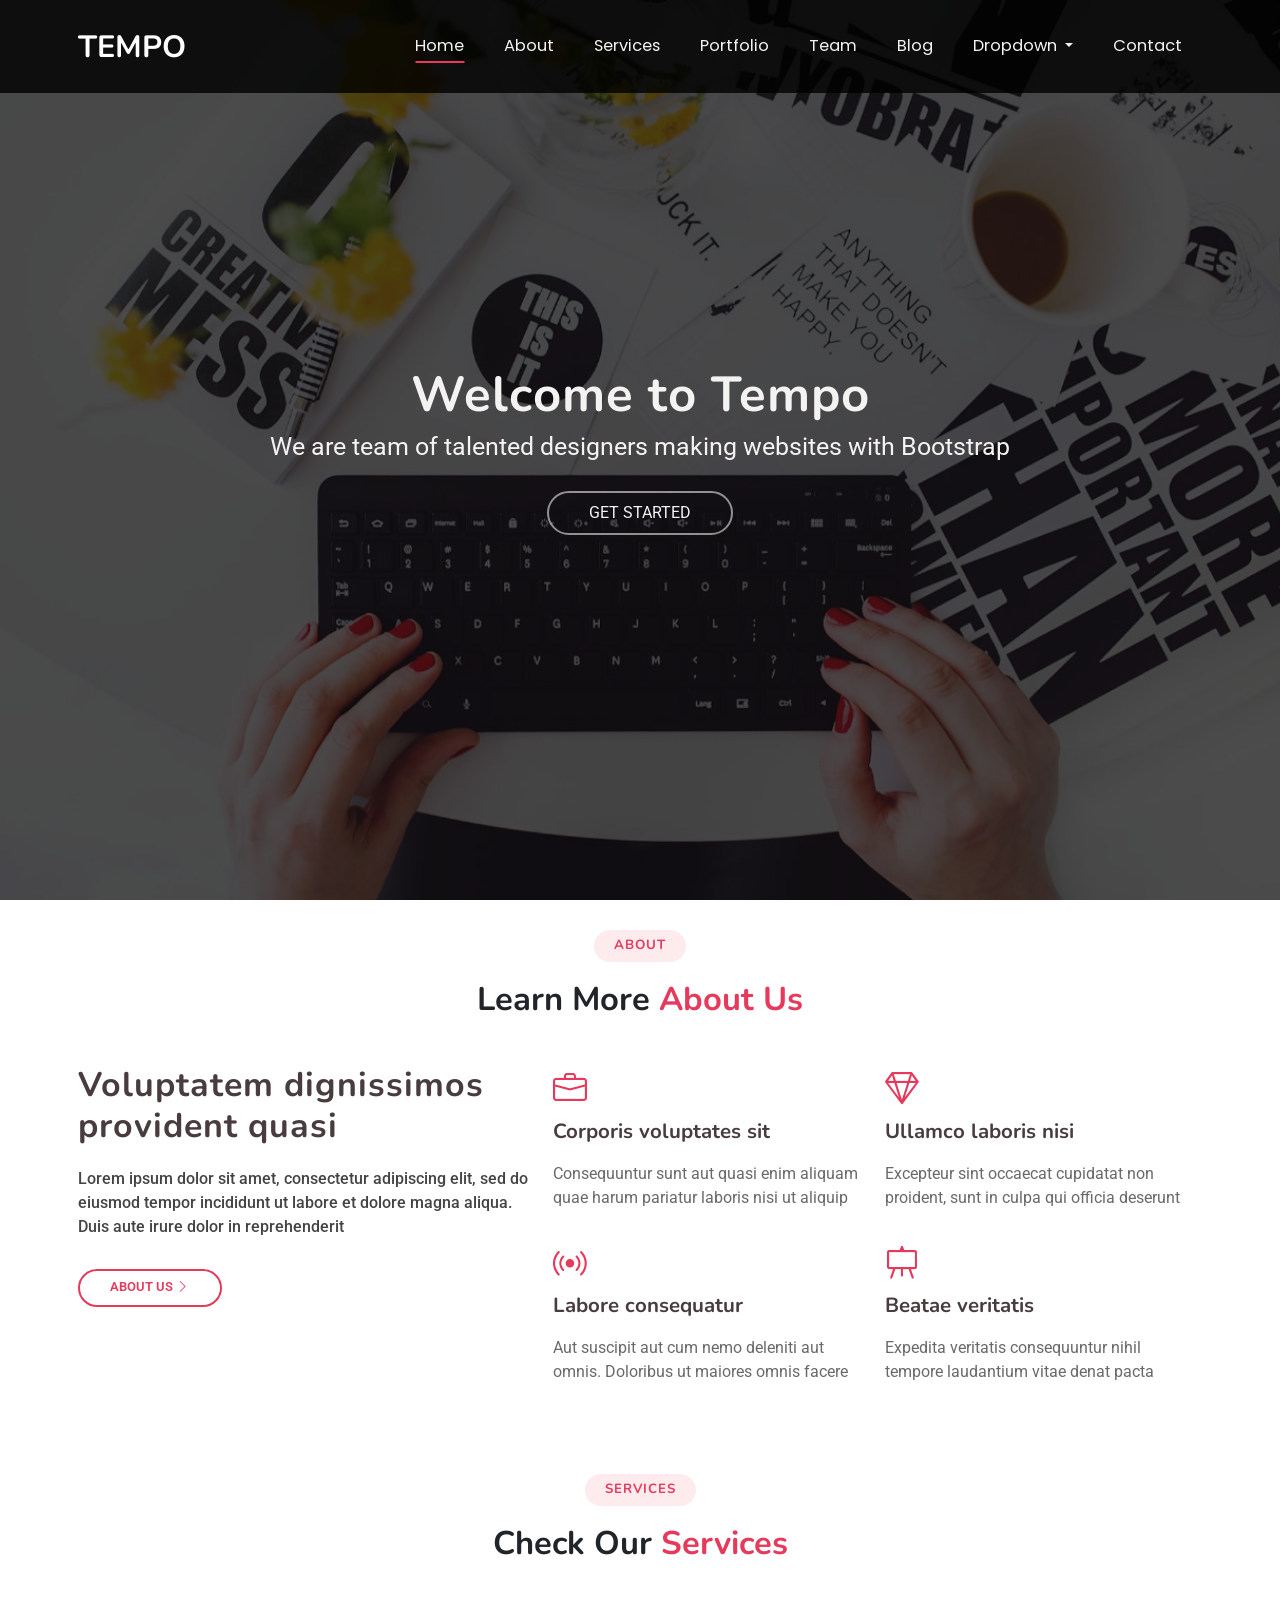
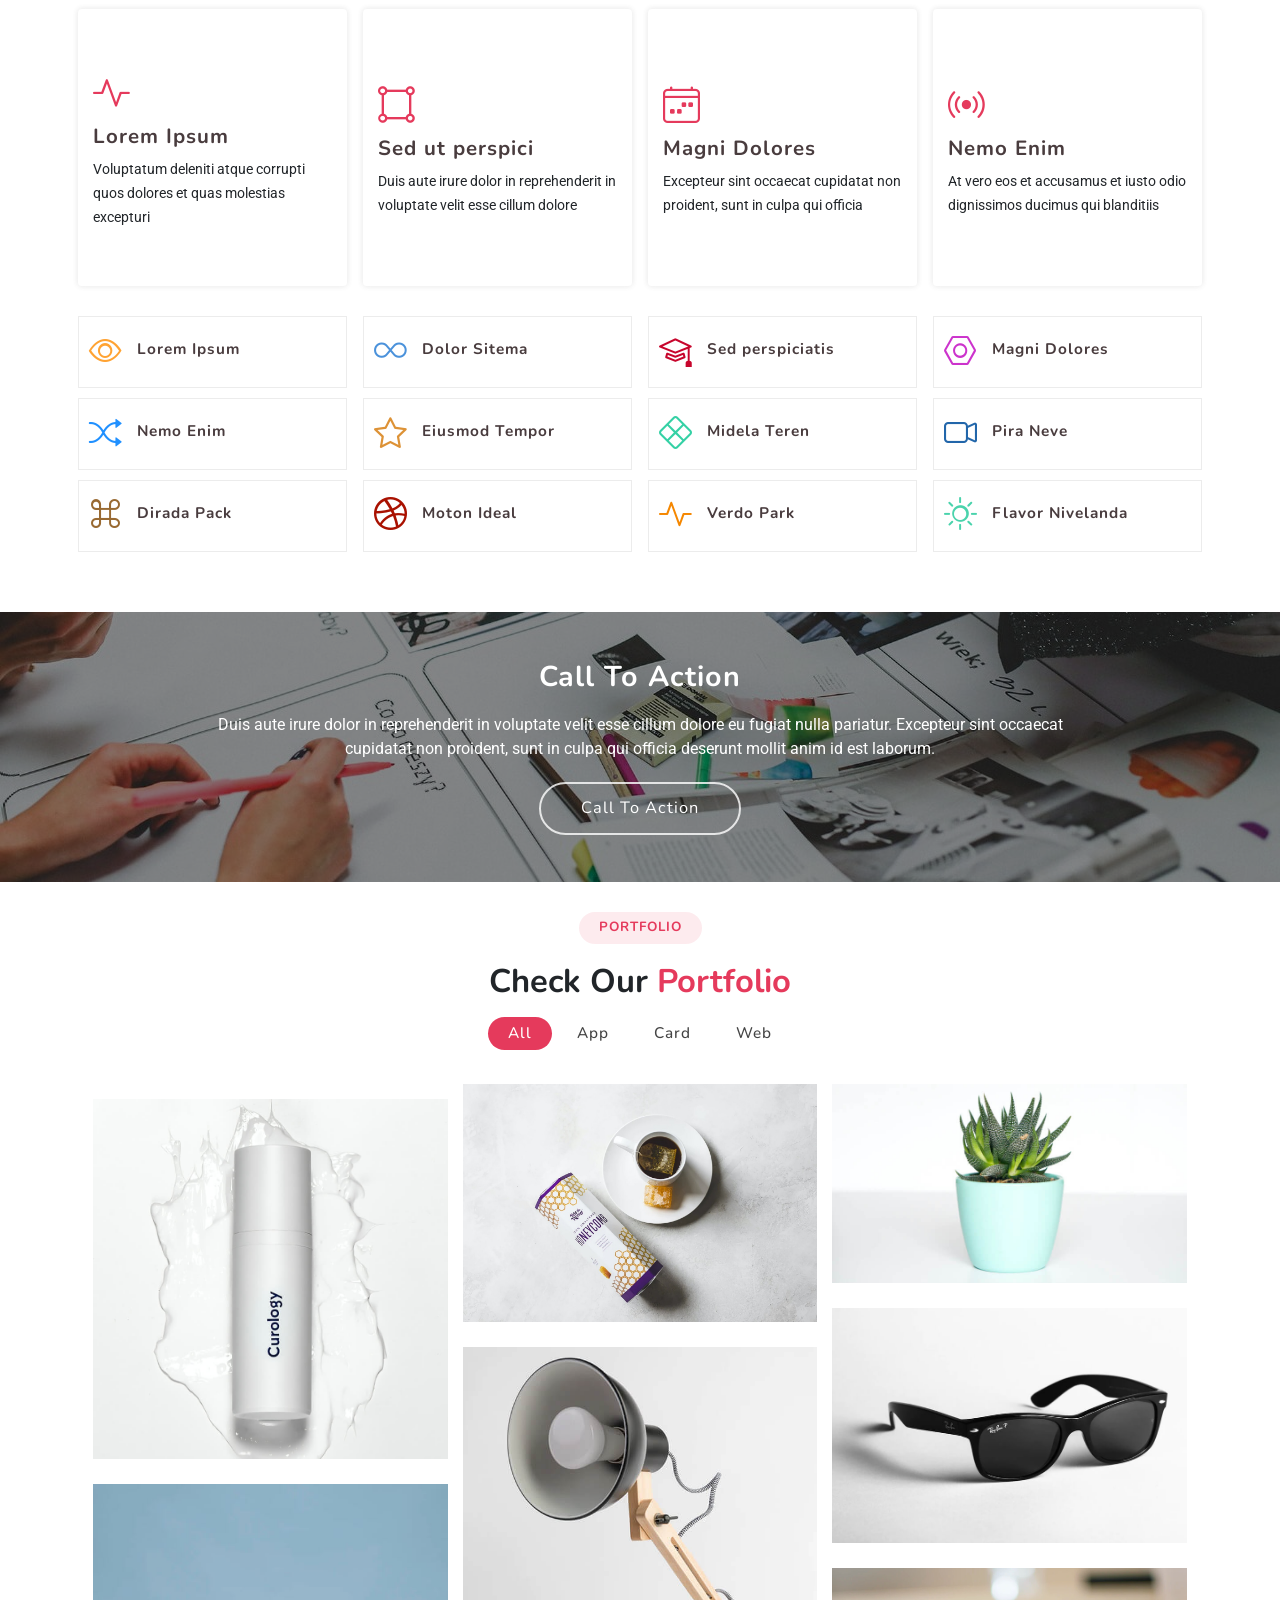
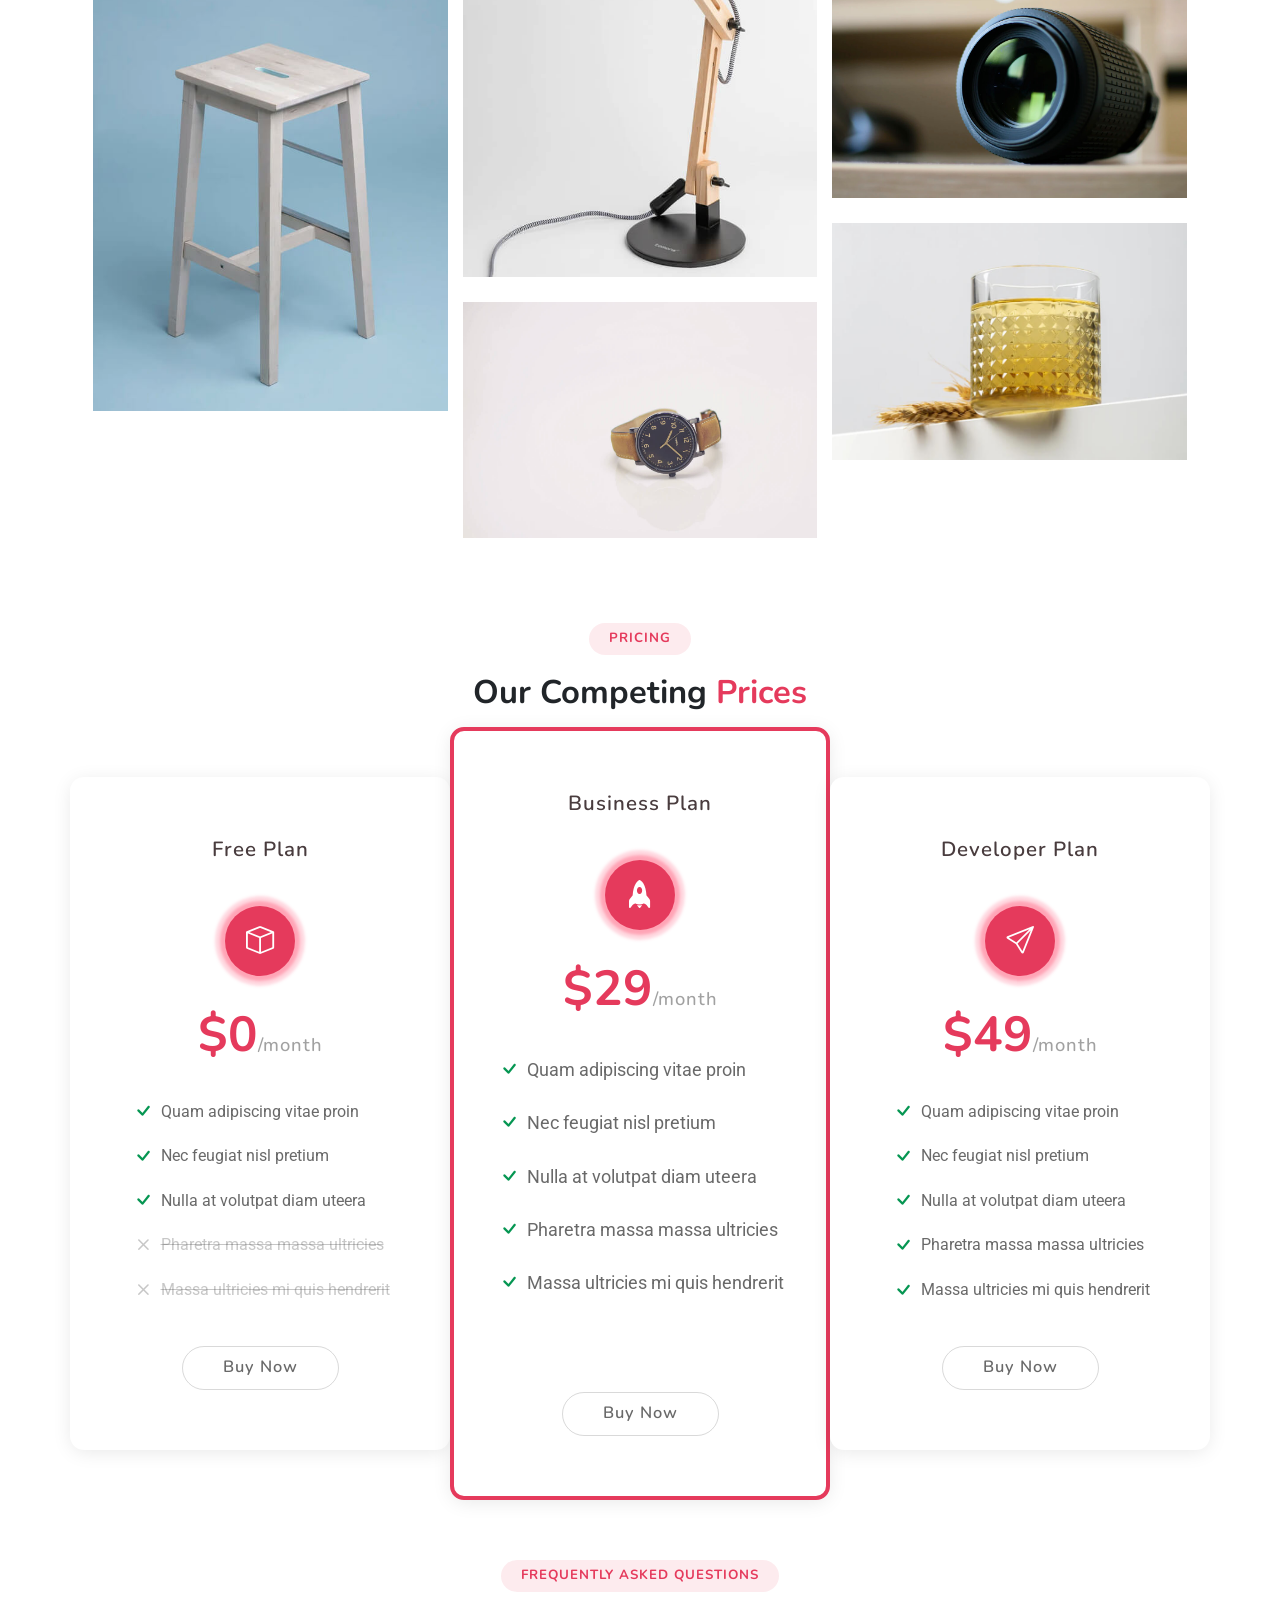
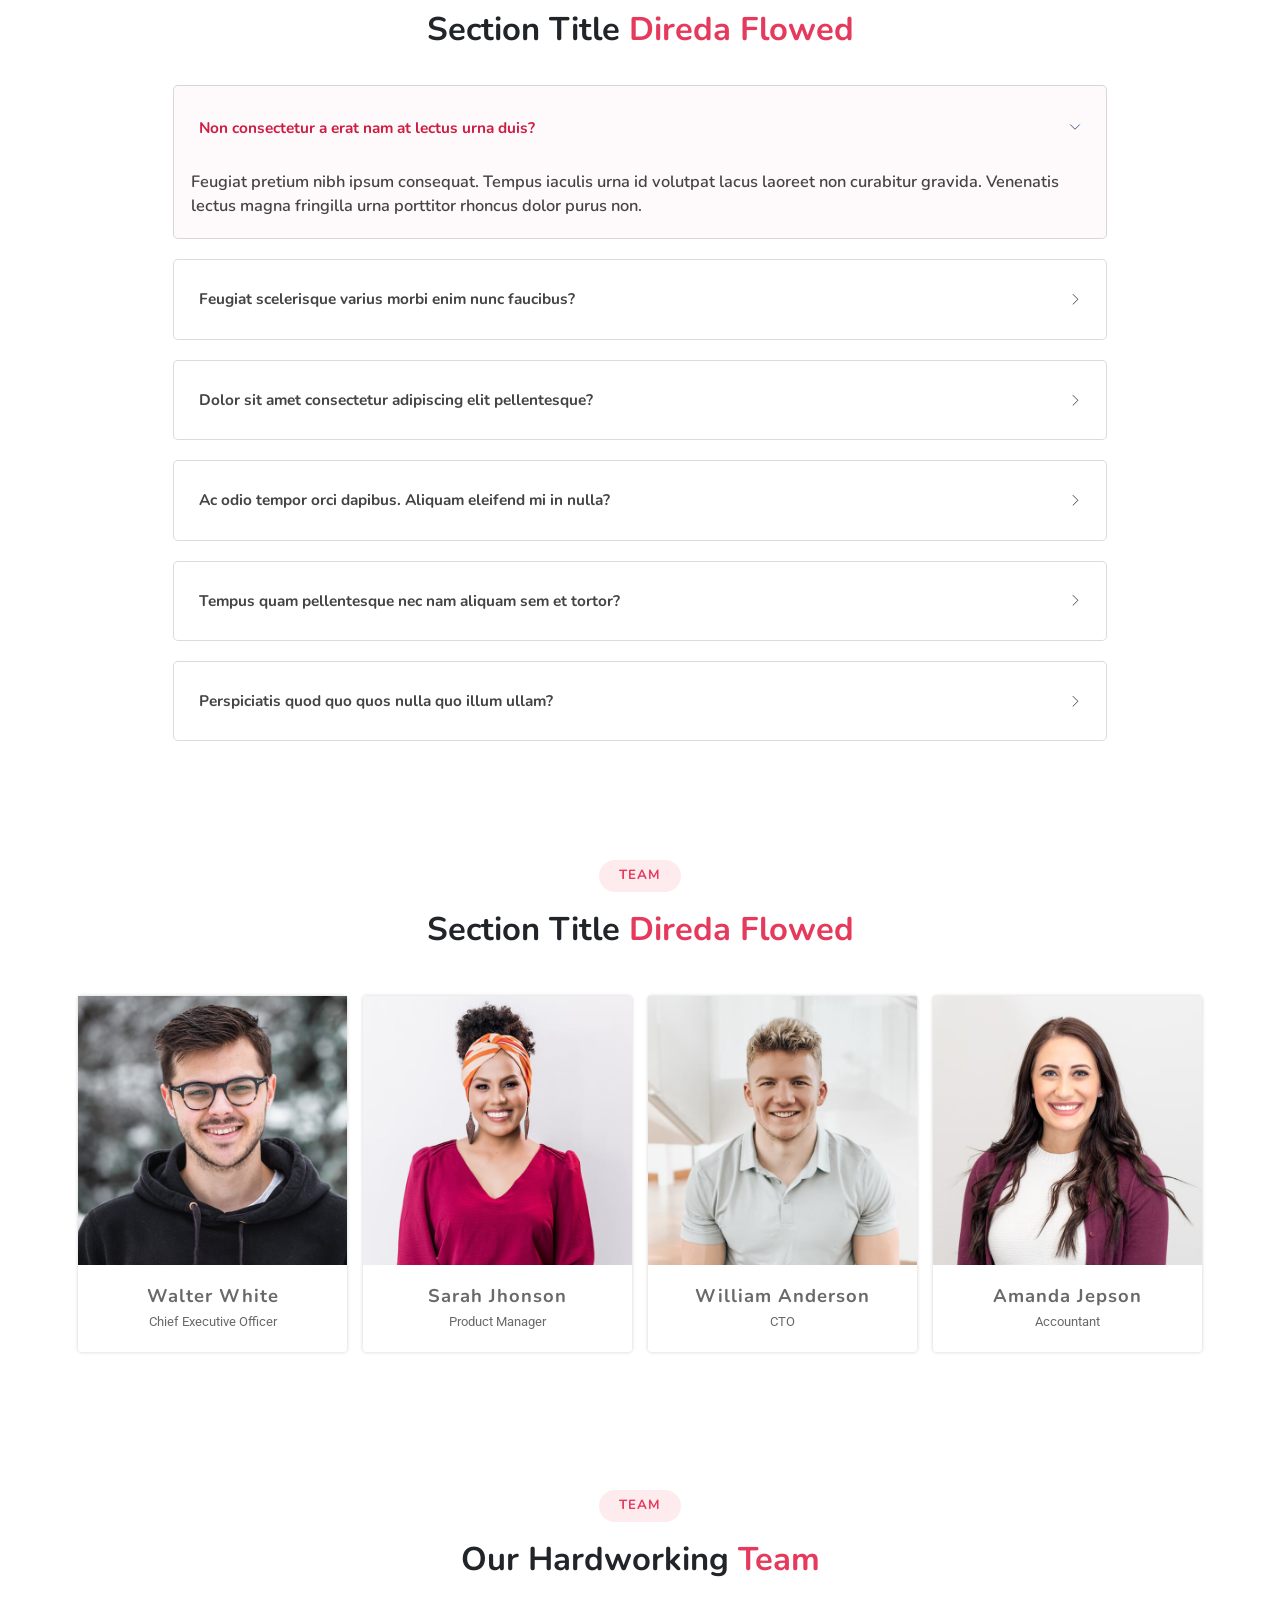
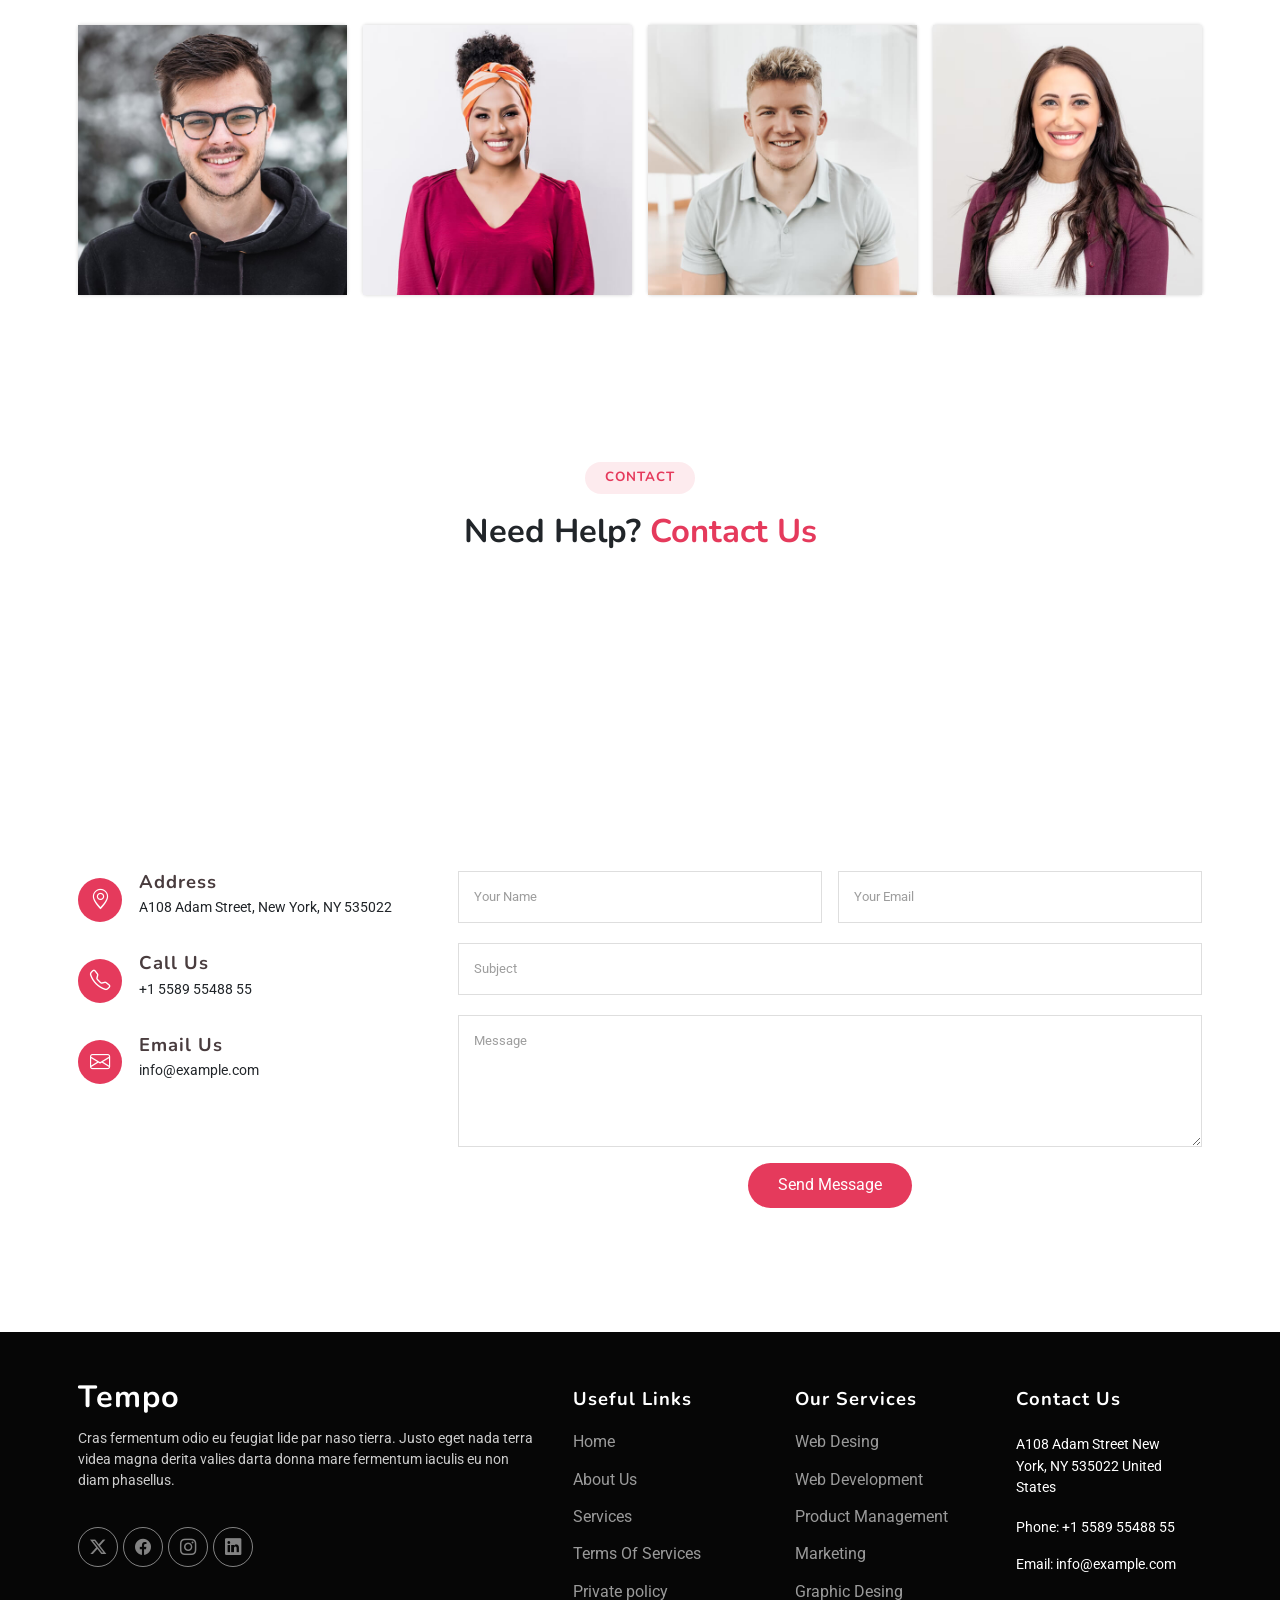
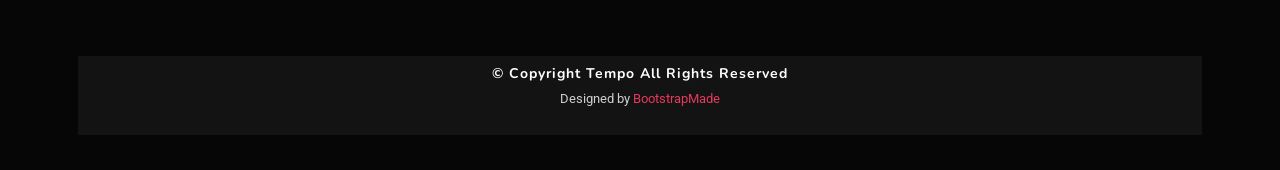
==== commit bb87e583: "Update stylesheet link in index.html Replaced Font Awesome stylesheet link with Cloudflare link." ====
--- a/index.html
+++ b/index.html
@@ -14,7 +14,7 @@
       rel="stylesheet"
       href="https://cdn.jsdelivr.net/npm/bootstrap-icons@1.11.3/font/bootstrap-icons.min.css" />
     <!-- Font Awesome styles -->
-    <link rel="stylesheet" href="fontawesome-free-7.0.0-web/css/all.min.css" />
+    <link rel="stylesheet" href="https://cloudflare.com" />
     <link rel="stylesheet" href="bootstrap/css/bootstrap.min.css" />
     <link rel="stylesheet" href="style.css" />
     <title>Tempo</title>
@@ -1256,4 +1256,4 @@
     </script>
     <script src="main.js"></script>
   </body>
-</html>+</html>
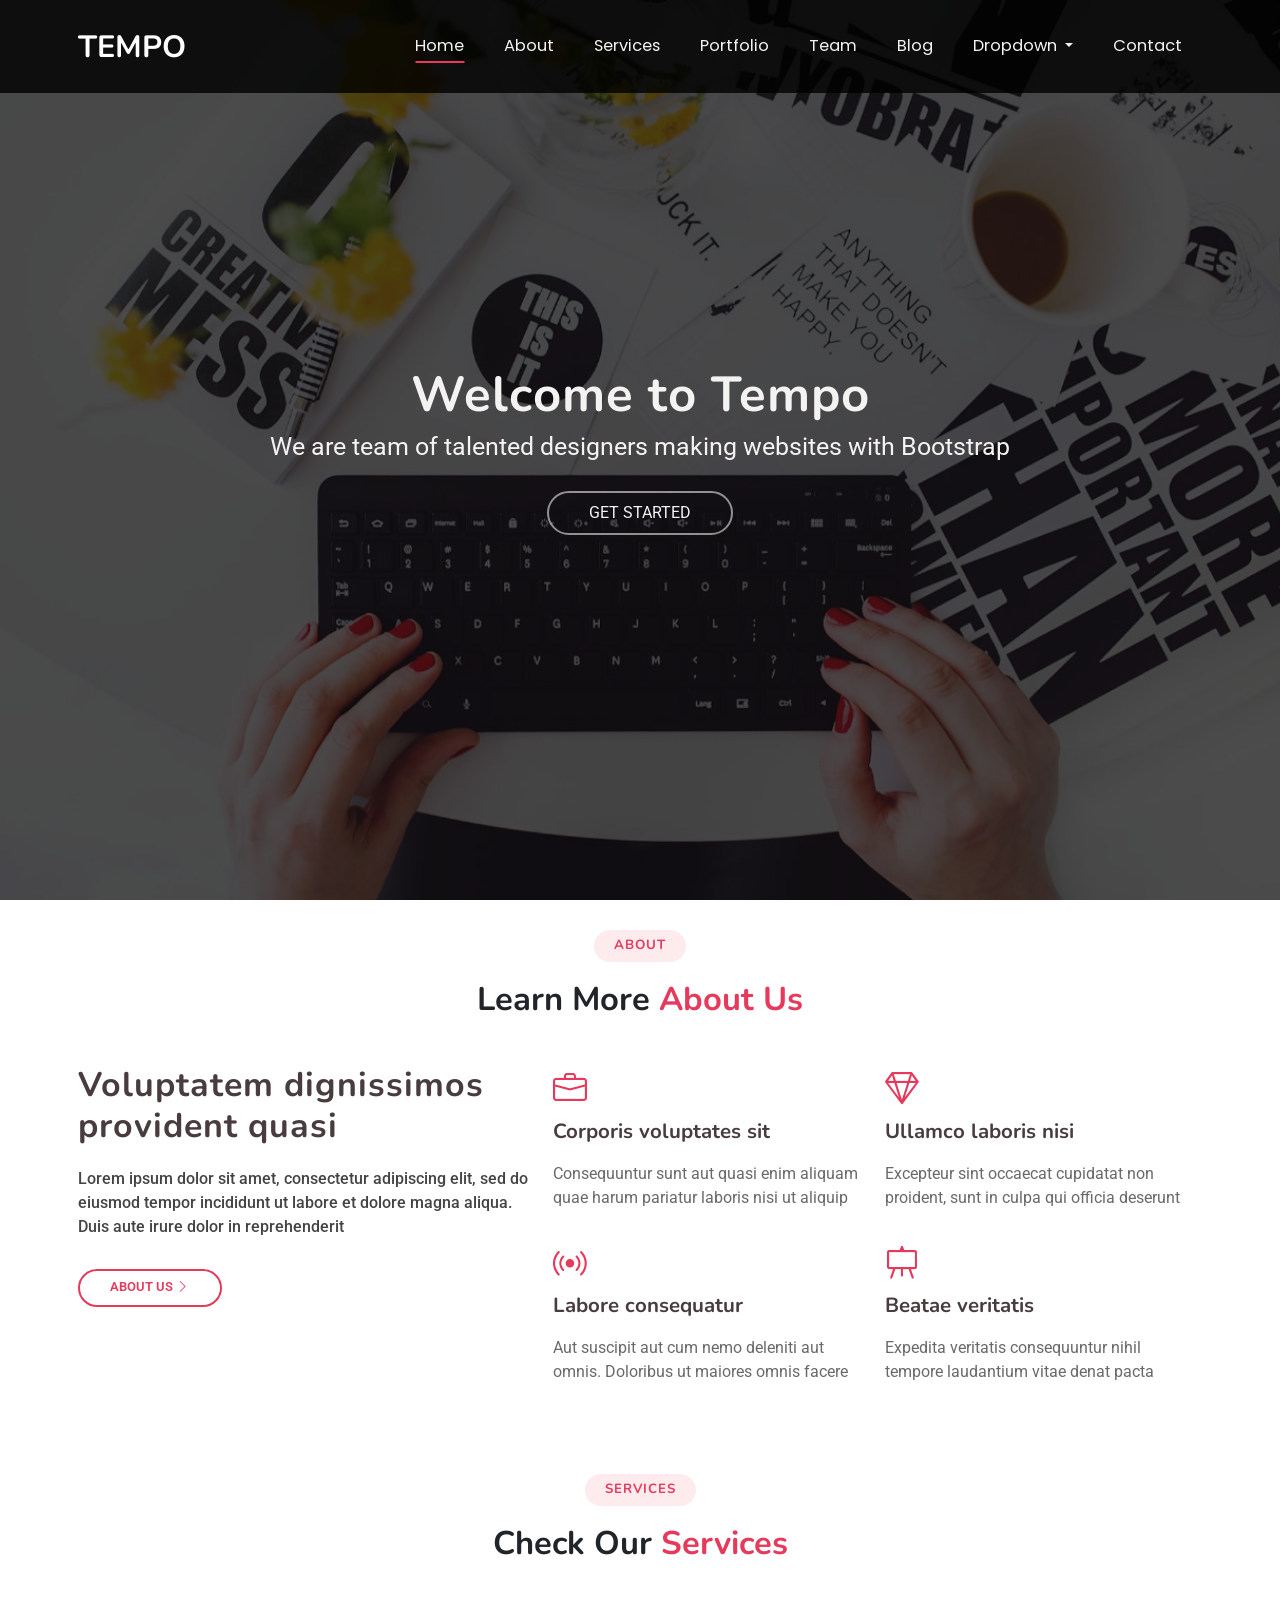
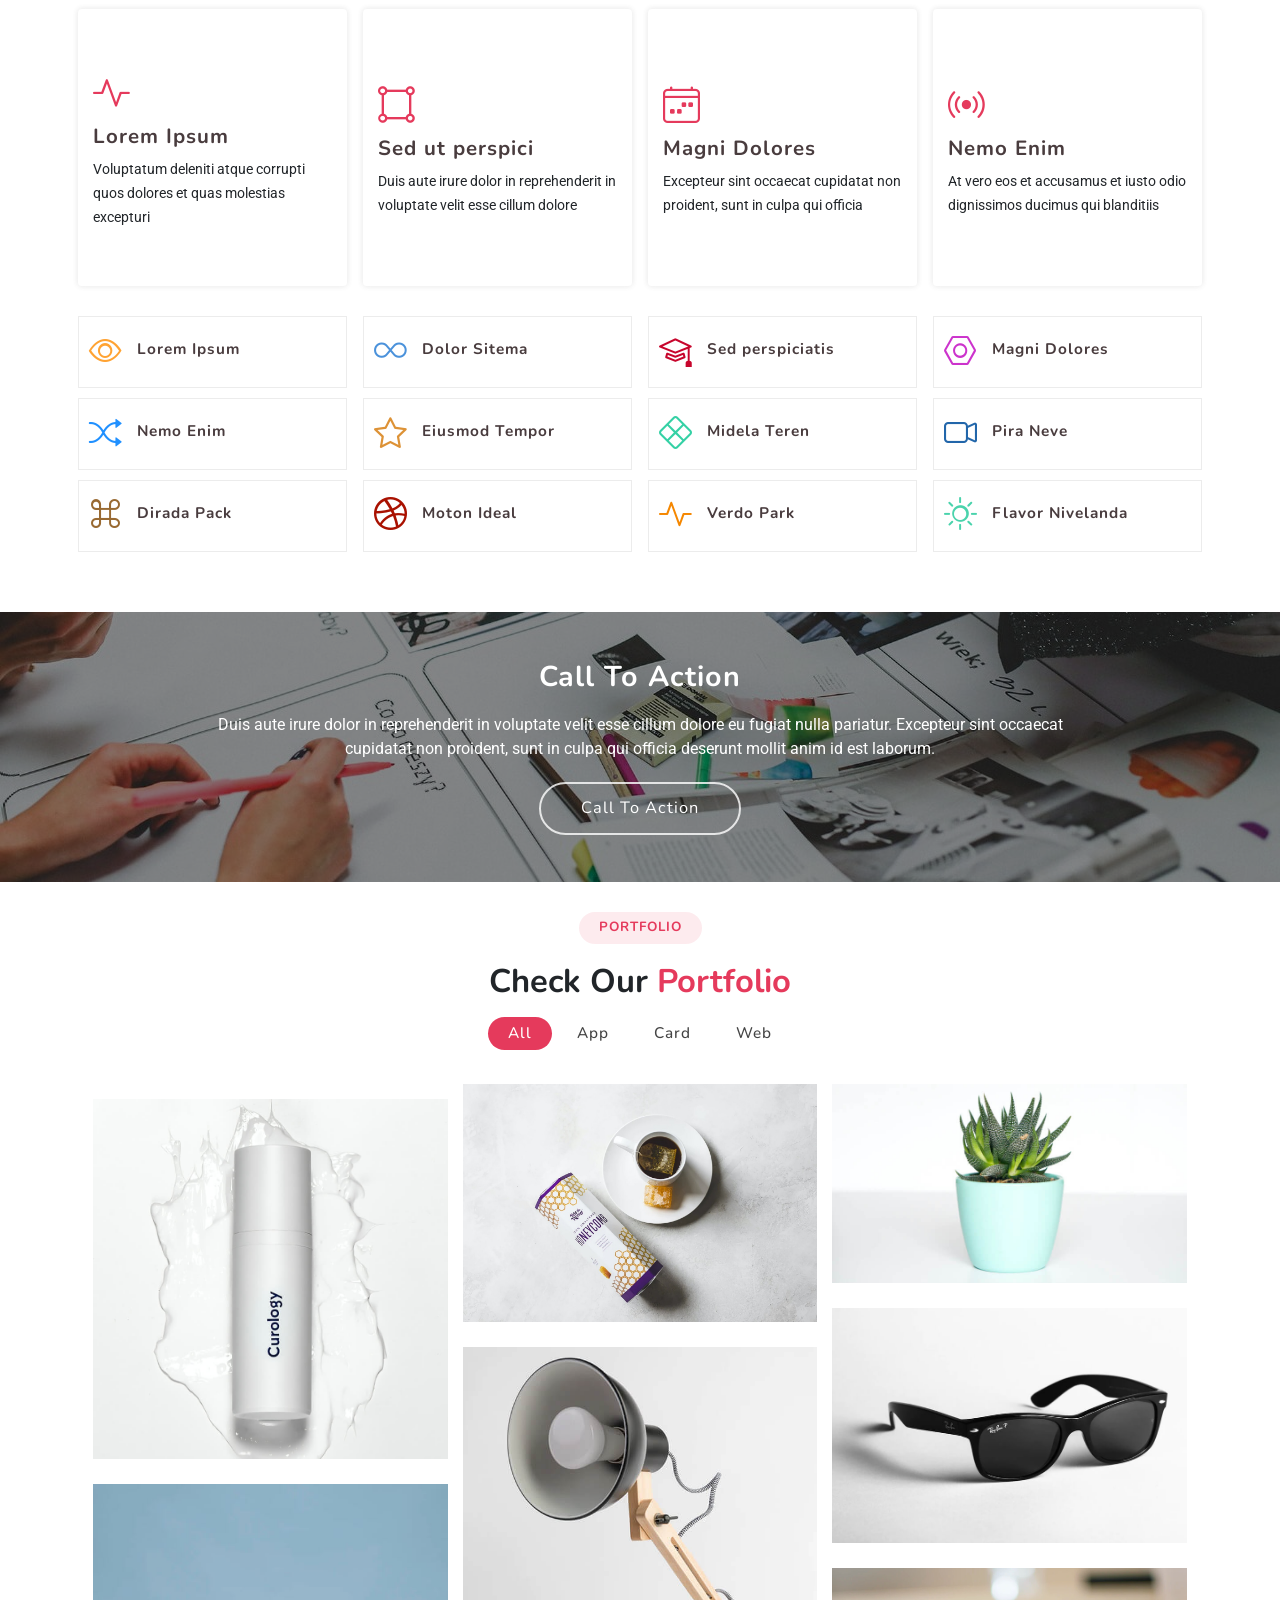
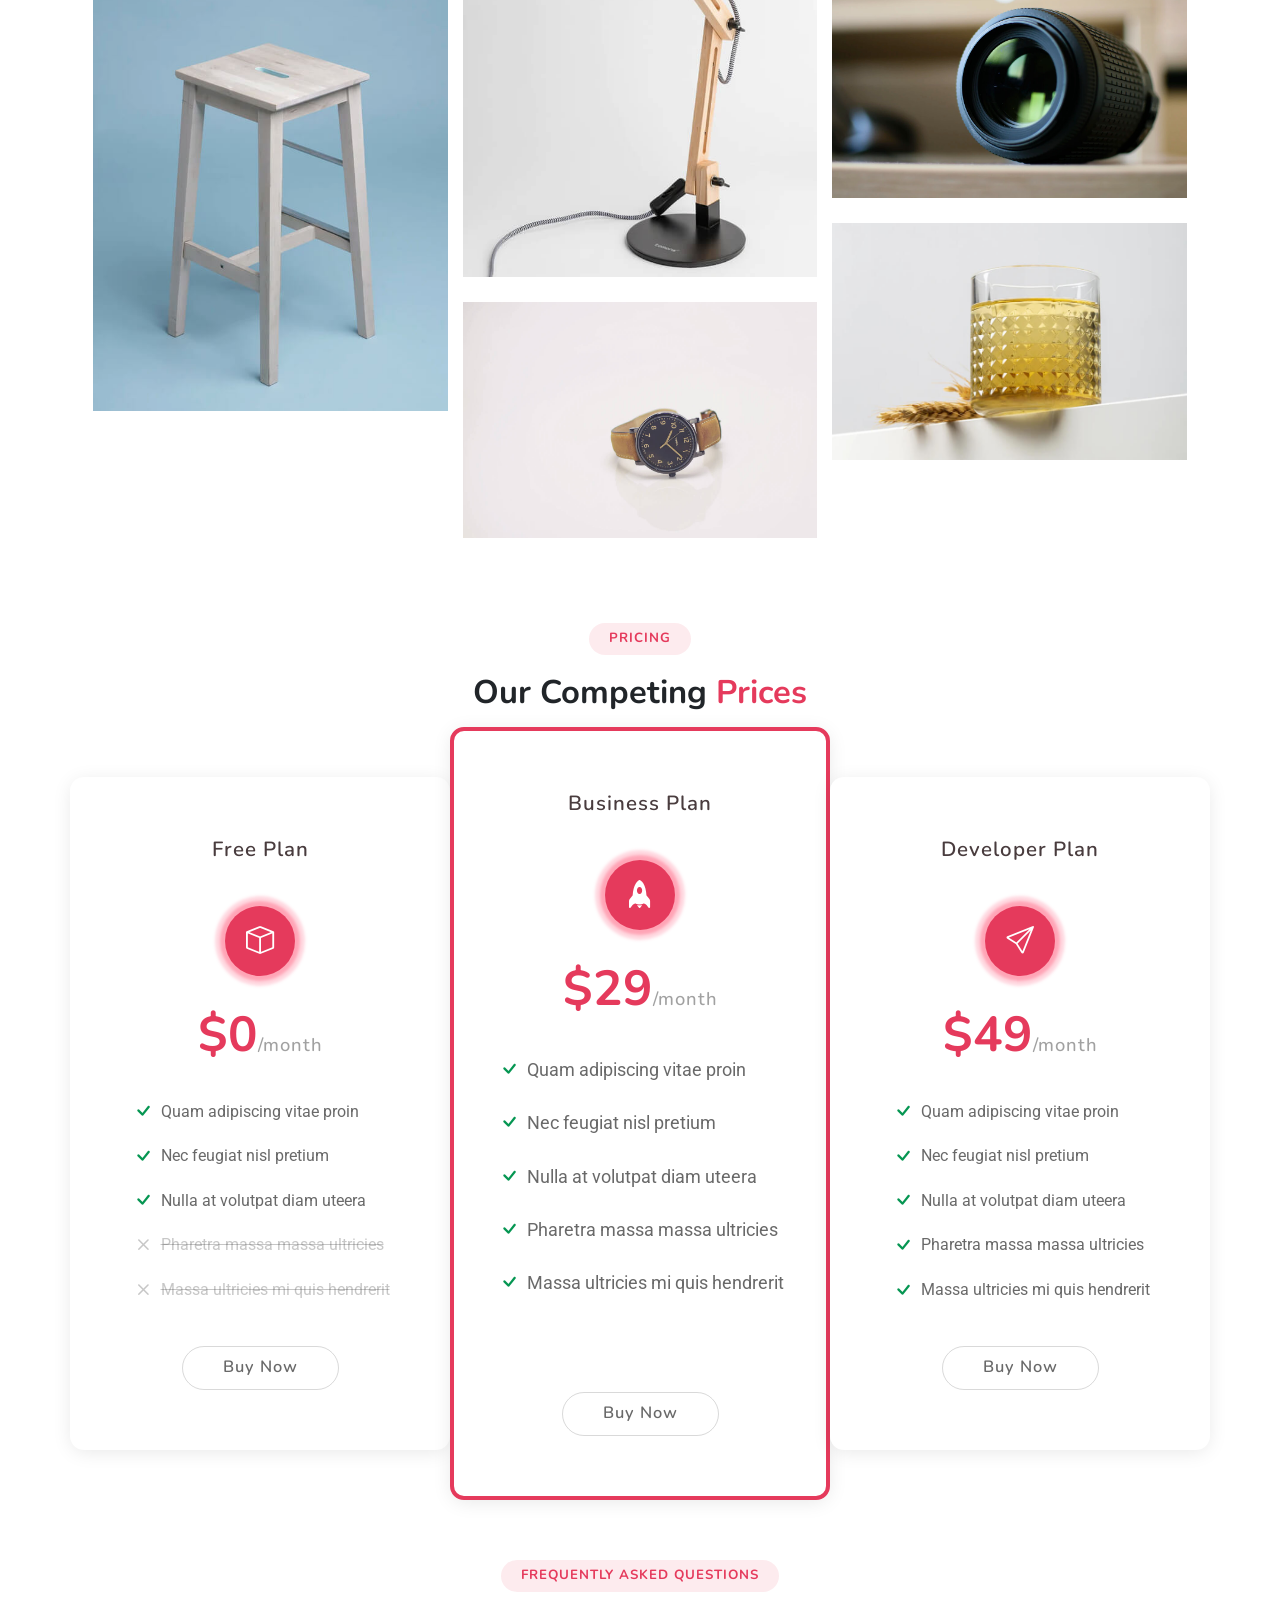
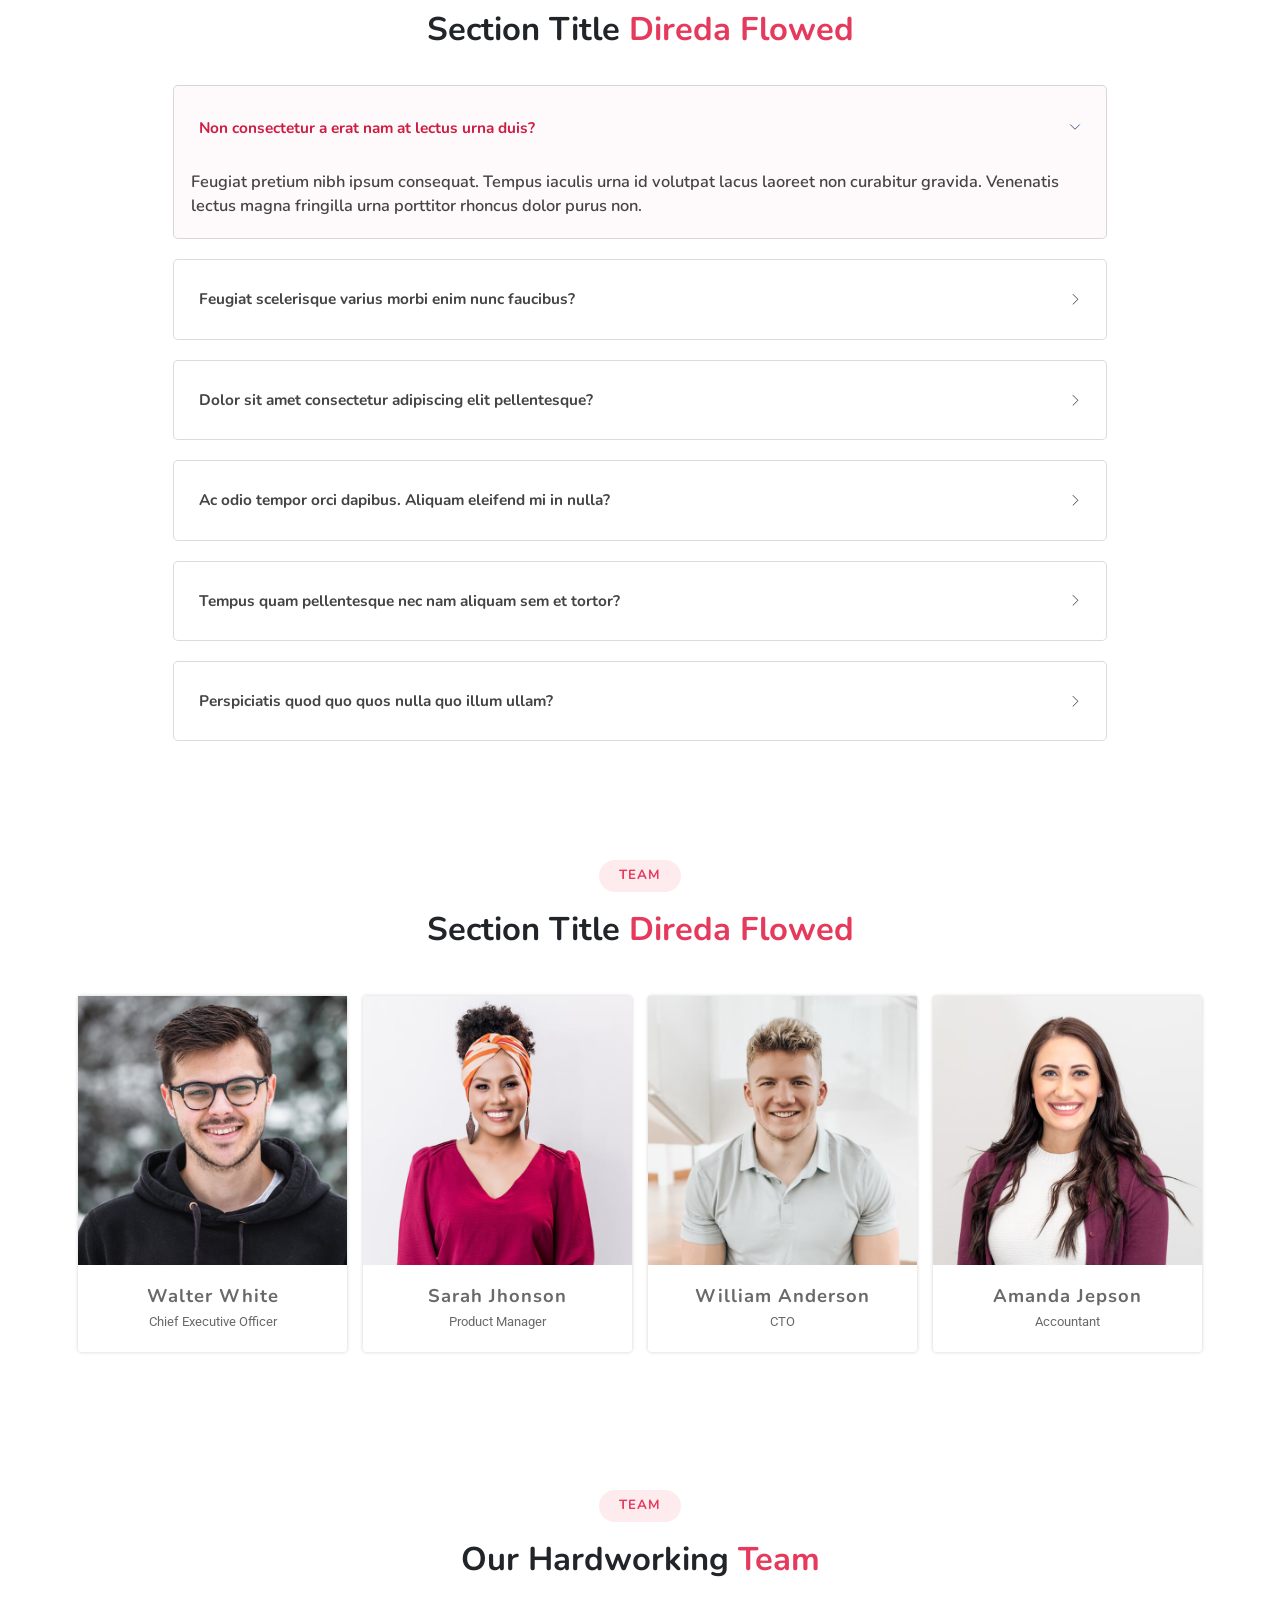
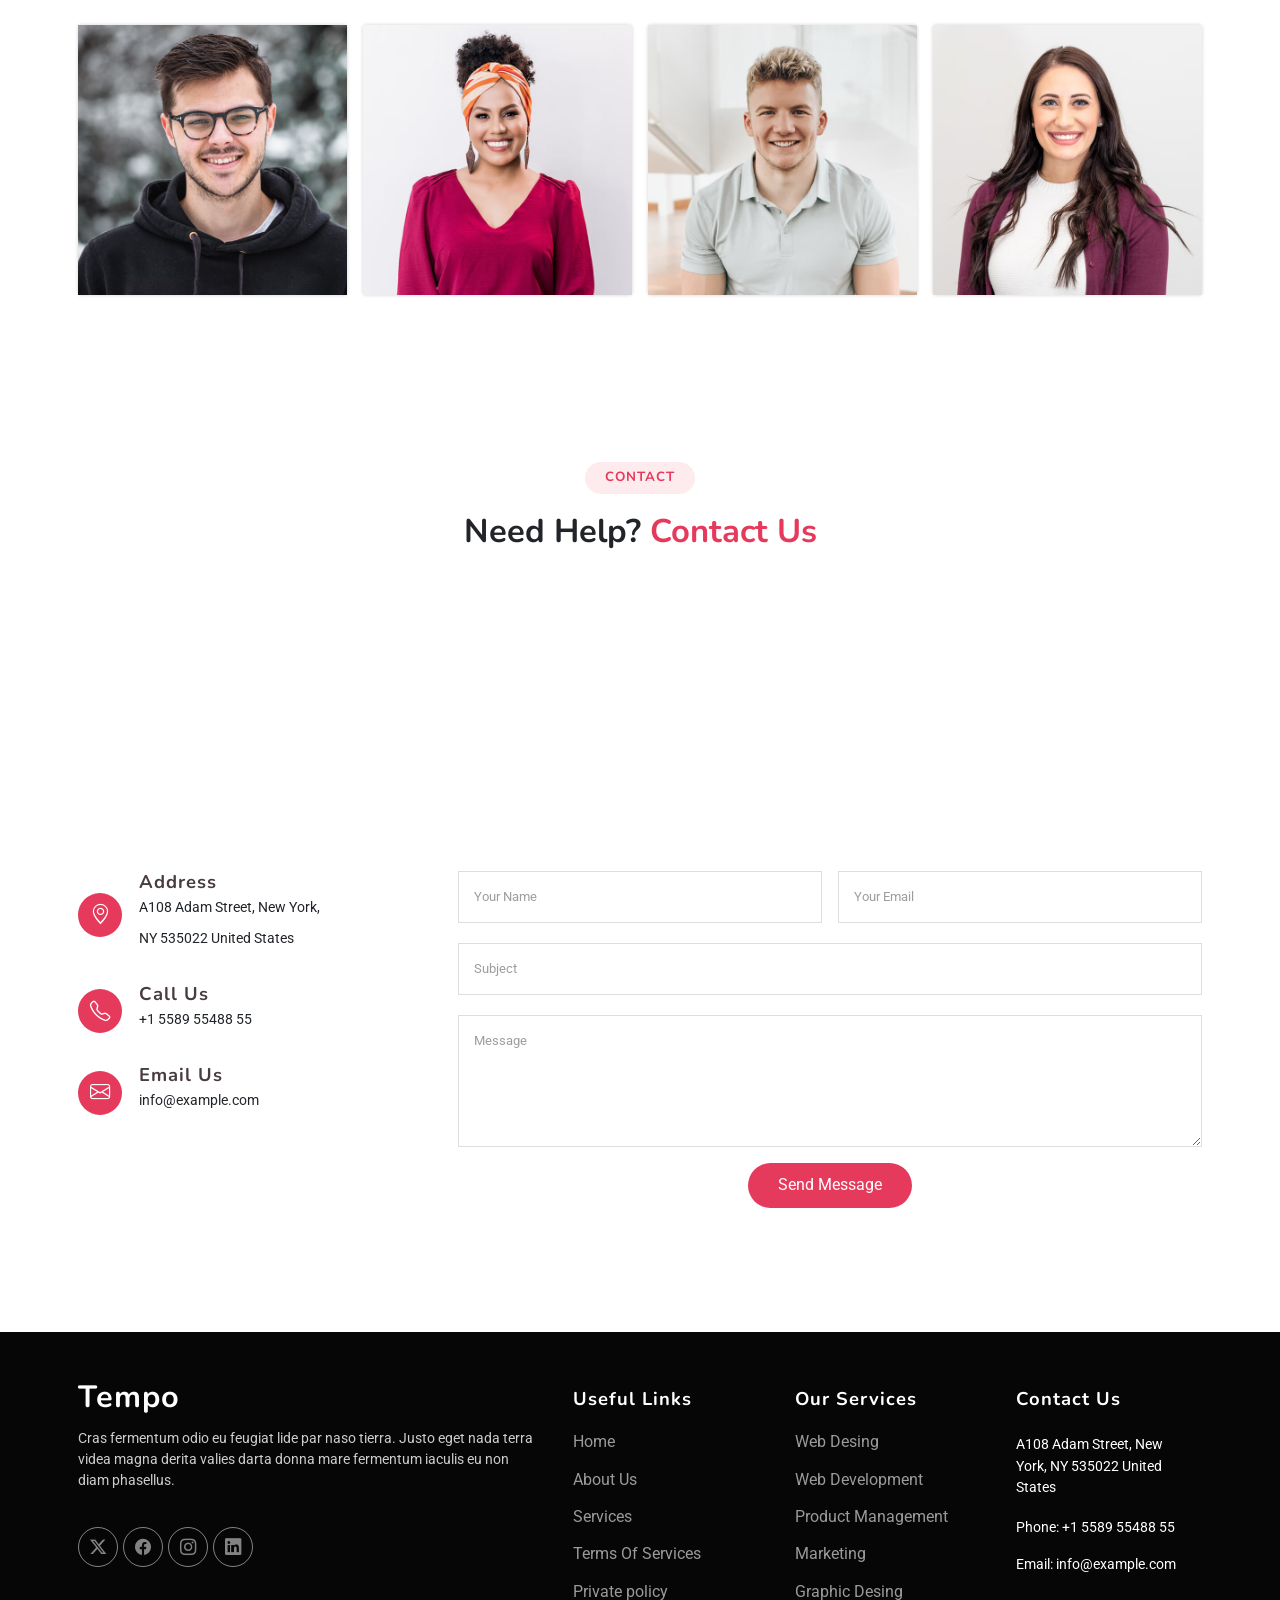
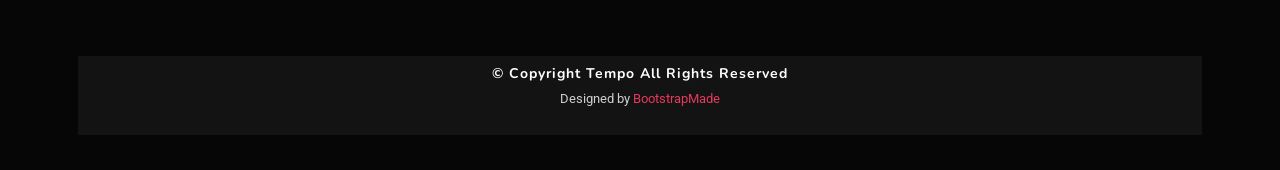
==== commit c39cb98c: "Update address formatting in index.html" ====
--- a/index.html
+++ b/index.html
@@ -1119,7 +1119,8 @@
               <div class="icon"><i class="bi bi-geo-alt"></i></div>
               <div class="text d-flex flex-column justify-content-center gap-3">
                 <h3>Address</h3>
-                <p>A108 Adam Street, New York, NY 535022</p>
+                <p>A108 Adam Street, New York,</p>
+                <p> NY 535022 United States</p>
               </div>
             </div>
             <div class="d-flex gap-1 align-items-center my-4">
@@ -1221,7 +1222,7 @@
               <div class="col-12 col-sm-6 col-lg-4">
                 <ul>
                   <li><h3>Contact Us</h3></li>
-                  <li class="address">A108 Adam Street New York, NY 535022 United States</li>
+                  <li class="address">A108 Adam Street, New York, NY 535022 United States</li>
                   <li><a class="address" href="#">Phone: +1 5589 55488 55</a></li>
                   <li><a class="address" href="#">Email: info@example.com</a></li>
                 </ul>
